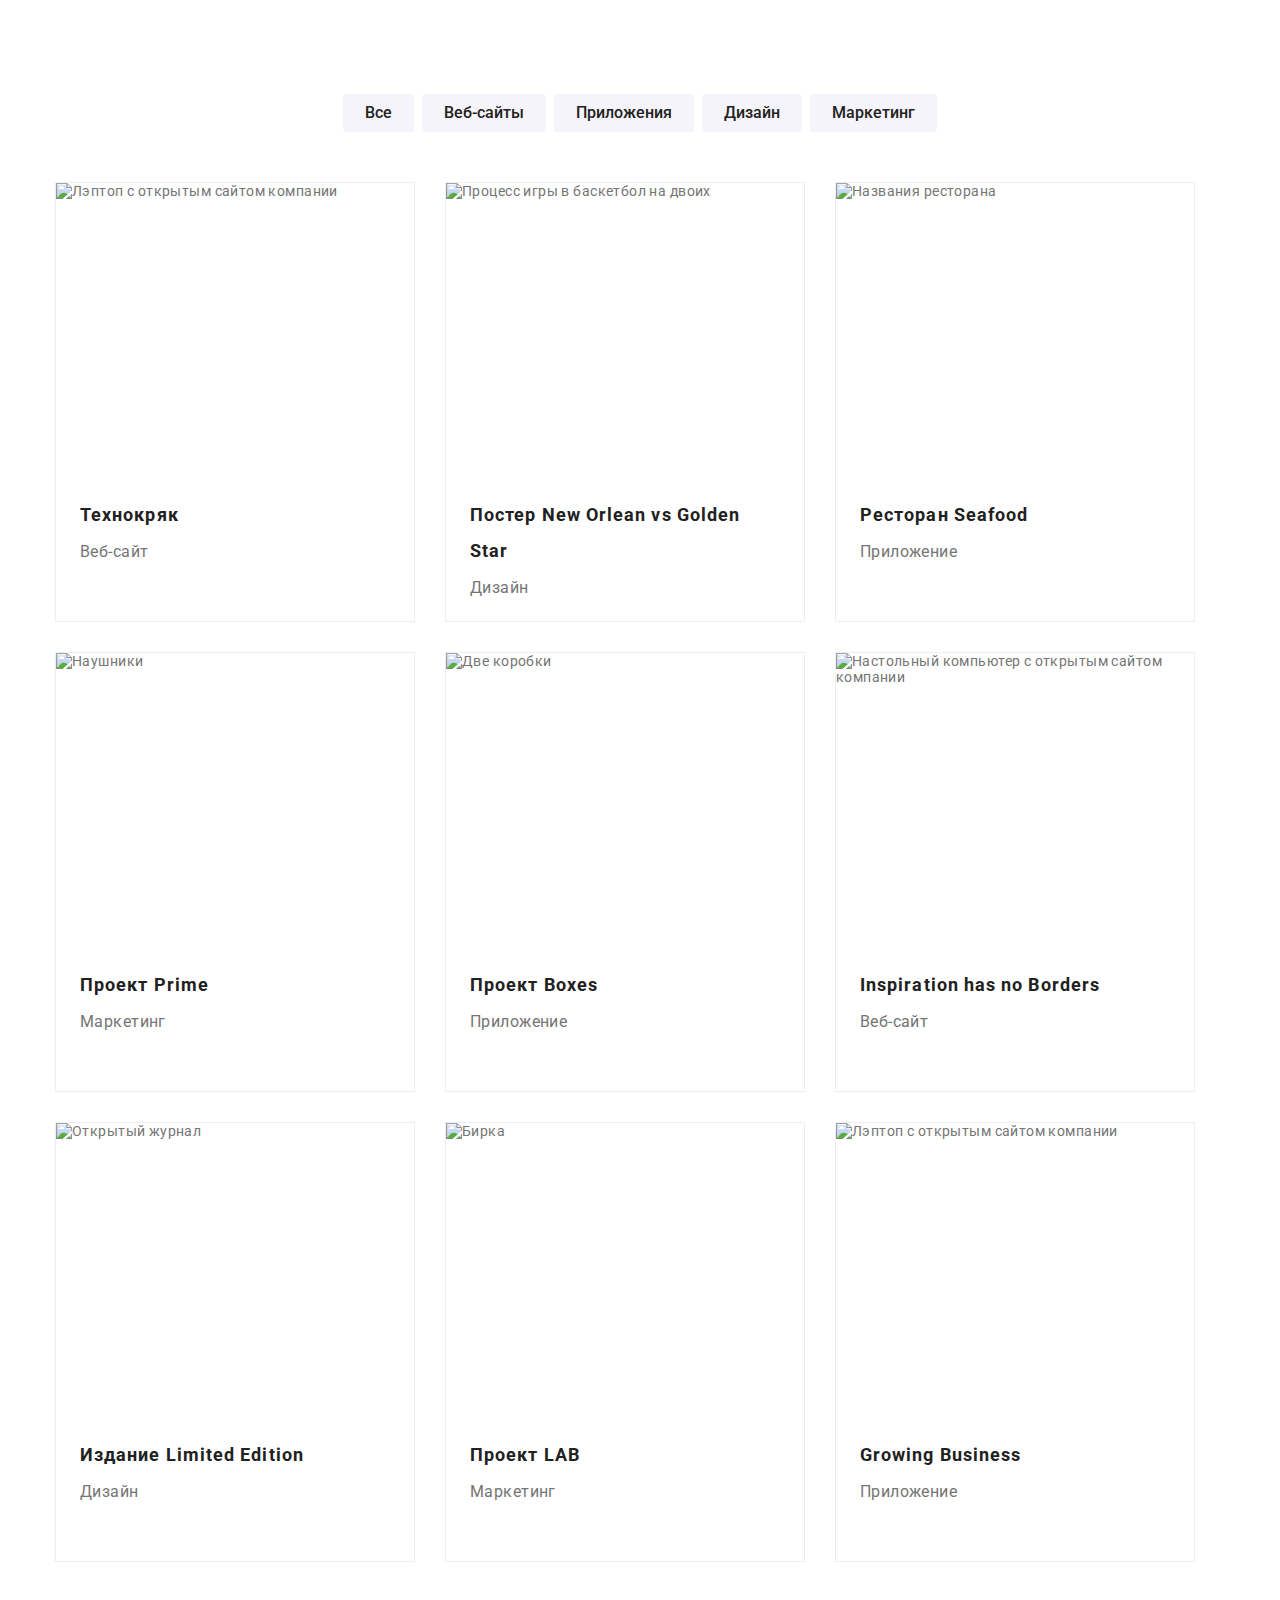
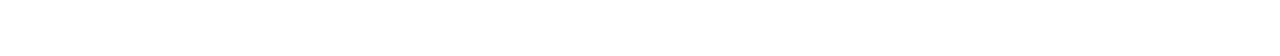
==== portfolio.html @ a8ea4a99 "додає адаптив для портфоліо" ====
<!DOCTYPE html>
<html lang="en">
  <head>
    <meta charset="UTF-8" />
    <meta http-equiv="X-UA-Compatible" content="IE=edge" />
    <meta name="viewport" content="width=device-width, initial-scale=1.0" />
    <title>Портфолио</title>
    <link rel="preconnect" href="https://fonts.googleapis.com" />
    <link rel="preconnect" href="https://fonts.gstatic.com" crossorigin />
    <link
      href="https://fonts.googleapis.com/css2?family=Raleway:wght@700&family=Roboto:wght@400;500;700;900&display=swap"
      rel="stylesheet"
    />
    <link
      rel="stylesheet"
      href="https://cdnjs.cloudflare.com/ajax/libs/modern-normalize/1.1.0/modern-normalize.min.css"
    />
    <!-- <link rel="stylesheet" href="./css/styles.css" /> -->
    <link rel="stylesheet" href="./css/main.min.css" />
  </head>
  <body>
    <!--Хедер-->
    <!-- <header class="page-header">
      <div class="container main-nav">
        <nav class="main-nav">
          <a href="./index.html" class="logo"
            >Web<span class="logo-second-color">Studio</span></a
          >
          <ul class="site-nav">
            <li class="link">
              <a href="./index.html" class="site-nav-link">Студия </a>
            </li>
            <li class="link">
              <div class="site-nav-link-thumb">
                <a href="./portfolio.html" class="site-nav-link current"
                  >Портфолио</a
                >
              </div>
            </li>
            <li class="link">
              <a href="" class="site-nav-link">Контакты</a>
            </li>
          </ul>
        </nav>
        <ul class="cont-nav">
          <li class="link">
            <a href="mailto:info@devstudio.com" class="cont-nav-link mail-logo">
              <svg class="footer-contacts-icon mail-icon">
                <use href="./images/symbol-defs.svg#icon-mail-logo"></use>
              </svg>
              info@devstudio.com
            </a>
          </li>
          <li class="link">
            <a href="tel:+380961111111" class="cont-nav-link tel-logo">
              <svg class="footer-contacts-icon tel-icon">
                <use href="./images/symbol-defs.svg#icon-phone-logo"></use>
              </svg>
              +38 096 111 11 11</a
            >
          </li>
        </ul>
      </div>
    </header> -->
    <!--Основная часть-->
    <!--Заголовок позже спрячем-->
    <!-- <h1 class="projects">Наши проекты</h1> -->
    <!--Фильтр-->
    <main>
      <section class="projects">
        <div class="container">
          <ul class="filter">
            <li class="filter-btn">
              <button type="button" class="filter-button">Все</button>
            </li>
            <li class="filter-btn">
              <button type="button" class="filter-button">Веб-сайты</button>
            </li>
            <li class="filter-btn">
              <button type="button" class="filter-button">Приложения</button>
            </li>
            <li class="filter-btn">
              <button type="button" class="filter-button">Дизайн</button>
            </li>
            <li class="filter-btn">
              <button type="button" class="filter-button">Маркетинг</button>
            </li>
          </ul>
        </div>

        <!--Проекты-->

        <div class="container">
          <ul class="projects-list">
            <li class="projects-block">
              <div class="projects-block-wrap">
                <div class="projects-block-thumb">
                  <img
                    src="./images/proj1.jpg"
                    alt="Лэптоп с открытым сайтом компании"
                    width="370"
                    height="294"
                  />
                  <div class="projects-block-thumb-txt">
                    <p>
                      Технокряк это современная площадка распространения
                      коронавируса. Компании используют эту платформу для
                      цифрового шпионажа и атак на защищённые сервера
                      конкурентов.
                    </p>
                  </div>
                </div>
                <div class="projects-text">
                  <h2 class="projects-title">Технокряк</h2>
                  <p class="projects-description">Веб-сайт</p>
                </div>
              </div>
            </li>
            <li class="projects-block">
              <div class="projects-block-wrap">
                <div class="projects-block-thumb">
                  <img
                    src="./images/proj2.jpg"
                    alt="Процесс игры в баскетбол на двоих"
                    width="370"
                    height="294"
                  />
                  <div class="projects-block-thumb-txt">
                    <p>
                      Технокряк это современная площадка распространения
                      коронавируса. Компании используют эту платформу для
                      цифрового шпионажа и атак на защищённые сервера
                      конкурентов.
                    </p>
                  </div>
                </div>
                <div class="projects-text">
                  <h2 class="projects-title">
                    Постер New Orlean vs Golden Star
                  </h2>
                  <p class="projects-description">Дизайн</p>
                </div>
              </div>
            </li>
            <li class="projects-block">
              <div class="projects-block-wrap">
                <div class="projects-block-thumb">
                  <img
                    src="./images/proj3.jpg"
                    alt="Названия ресторана"
                    width="370"
                    height="294"
                  />
                  <div class="projects-block-thumb-txt">
                    <p>
                      Технокряк это современная площадка распространения
                      коронавируса. Компании используют эту платформу для
                      цифрового шпионажа и атак на защищённые сервера
                      конкурентов.
                    </p>
                  </div>
                </div>
                <div class="projects-text">
                  <h2 class="projects-title">Ресторан Seafood</h2>
                  <p class="projects-description">Приложение</p>
                </div>
              </div>
            </li>
            <li class="projects-block">
              <div class="projects-block-wrap">
                <div class="projects-block-thumb">
                  <img
                    src="./images/proj4.jpg"
                    alt="Наушники"
                    width="370"
                    height="294"
                  />
                  <div class="projects-block-thumb-txt">
                    <p>
                      Технокряк это современная площадка распространения
                      коронавируса. Компании используют эту платформу для
                      цифрового шпионажа и атак на защищённые сервера
                      конкурентов.
                    </p>
                  </div>
                </div>
                <div class="projects-text">
                  <h2 class="projects-title">Проект Prime</h2>
                  <p class="projects-description">Маркетинг</p>
                </div>
              </div>
            </li>
            <li class="projects-block">
              <div class="projects-block-wrap">
                <div class="projects-block-thumb">
                  <img
                    src="./images/proj5.jpg"
                    alt="Две коробки"
                    width="370"
                    height="294"
                  />
                  <div class="projects-block-thumb-txt">
                    <p>
                      Технокряк это современная площадка распространения
                      коронавируса. Компании используют эту платформу для
                      цифрового шпионажа и атак на защищённые сервера
                      конкурентов.
                    </p>
                  </div>
                </div>
                <div class="projects-text">
                  <h2 class="projects-title">Проект Boxes</h2>
                  <p class="projects-description">Приложение</p>
                </div>
              </div>
            </li>
            <li class="projects-block">
              <div class="projects-block-wrap">
                <div class="projects-block-thumb">
                  <img
                    src="./images/proj6.jpg"
                    alt="Настольный компьютер с открытым сайтом компании"
                    width="370"
                    height="294"
                  />
                  <div class="projects-block-thumb-txt">
                    <p>
                      Технокряк это современная площадка распространения
                      коронавируса. Компании используют эту платформу для
                      цифрового шпионажа и атак на защищённые сервера
                      конкурентов.
                    </p>
                  </div>
                </div>
                <div class="projects-text">
                  <h2 class="projects-title">Inspiration has no Borders</h2>
                  <p class="projects-description">Веб-сайт</p>
                </div>
              </div>
            </li>
            <li class="projects-block">
              <div class="projects-block-wrap">
                <div class="projects-block-thumb">
                  <img
                    src="./images/proj7.jpg"
                    alt="Открытый журнал"
                    width="370"
                    height="294"
                  />
                  <div class="projects-block-thumb-txt">
                    <p>
                      Технокряк это современная площадка распространения
                      коронавируса. Компании используют эту платформу для
                      цифрового шпионажа и атак на защищённые сервера
                      конкурентов.
                    </p>
                  </div>
                </div>
                <div class="projects-text">
                  <h2 class="projects-title">Издание Limited Edition</h2>
                  <p class="projects-description">Дизайн</p>
                </div>
              </div>
            </li>
            <li class="projects-block">
              <div class="projects-block-wrap">
                <div class="projects-block-thumb">
                  <img
                    src="./images/proj8.jpg"
                    alt="Бирка"
                    width="370"
                    height="294"
                  />
                  <div class="projects-block-thumb-txt">
                    <p>
                      Технокряк это современная площадка распространения
                      коронавируса. Компании используют эту платформу для
                      цифрового шпионажа и атак на защищённые сервера
                      конкурентов.
                    </p>
                  </div>
                </div>
                <div class="projects-text">
                  <h2 class="projects-title">Проект LAB</h2>
                  <p class="projects-description">Маркетинг</p>
                </div>
              </div>
            </li>
            <li class="projects-block">
              <div class="projects-block-wrap">
                <div class="projects-block-thumb">
                  <img
                    src="./images/proj9.jpg"
                    alt="Лэптоп с открытым сайтом компании"
                    width="370"
                    height="294"
                  />
                  <div class="projects-block-thumb-txt">
                    <p>
                      Технокряк это современная площадка распространения
                      коронавируса. Компании используют эту платформу для
                      цифрового шпионажа и атак на защищённые сервера
                      конкурентов.
                    </p>
                  </div>
                </div>
                <div class="projects-text">
                  <h2 class="projects-title">Growing Business</h2>
                  <p class="projects-description">Приложение</p>
                </div>
              </div>
            </li>
          </ul>
        </div>
      </section>
    </main>
    <!--Футер-->
    <!-- <footer class="page-footer">
      <div class="container">
        <div class="footer-common">
          <div>
            <a href="./index.html" class="logo"
              >Web<span class="logo-second-color-footer">Studio</span></a
            >
            <address class="adress-list">
              <p class="address">г. Киев, пр-т Леси Украинки, 26</p>
              <ul class="contacts">
                <li class="contact-list">
                  <a class="contacts-link" href="mailto:info@devstudio.com"
                    >info@devstudio.com</a
                  >
                </li>
                <li class="contact-list">
                  <a class="contacts-link" href="tel:+380961111111"
                    >+38 096 111 11 11</a
                  >
                </li>
              </ul>
            </address>
          </div>
          <div class="join">
            <p class="join__txt">присоединяйтесь</p>
            <ul class="join__social-media">
              <li class="social-media__link">
                <a href="" class="social-media__icon">
                  <svg class="social-media__img">
                    <use
                      href="./images/symbol-defs.svg#icon-instagram-logo"
                    ></use>
                  </svg>
                </a>
              </li>
              <li class="social-media__link">
                <a href="" class="social-media__icon">
                  <svg class="social-media__img">
                    <use
                      href="./images/symbol-defs.svg#icon-twitter-logo"
                    ></use>
                  </svg>
                </a>
              </li>
              <li class="social-media__link">
                <a href="" class="social-media__icon">
                  <svg class="social-media__img">
                    <use
                      href="./images/symbol-defs.svg#icon-facebook-logo"
                    ></use>
                  </svg>
                </a>
              </li>
              <li class="social-media__link">
                <a href="" class="social-media__icon">
                  <svg class="social-media__img">
                    <use
                      href="./images/symbol-defs.svg#icon-linkedin-logo"
                    ></use>
                  </svg>
                </a>
              </li>
            </ul>
          </div>
          <div class="subscribe">
            <p class="subscribe-text">Подпишитесь на рассылку</p>

            <form name="signup_form" autocomplete="on" novalidate>
              <div class="subscription-fild">
                <input
                  class="subscription-form"
                  type="email"
                  name="email"
                  placeholder="E-mail"
                />
                <button class="subscription-btn" type="submit">
                  Подписаться
                  <div class="icon-send">
                    <svg class="icon-send-img">
                      <use href="./images/symbol-defs.svg#icon-send"></use>
                    </svg>
                  </div>
                </button>
              </div>
            </form>
          </div>
        </div>
      </div>
    </footer> -->
  </body>
</html>
---- css/main.min.css ----
:root{--primary-text-color: #757575;--title-text-color: #212121;--accent-color: #2196f3;--primary-white: #ffffff;--secondary-white: rgba(255, 255, 255, 0.6);--footer-bc: #2f303a}.container{width:100%;margin-right:auto;margin-left:auto;padding-left:15px;padding-right:15px}@media screen and (min-width: 480px){.container{width:480px}}@media screen and (min-width: 768px){.container{width:768px}}@media screen and (min-width: 1200px){.container{width:1200px}}body{color:var(--primary-text-color);font-family:Roboto, Arial, Helvetica, sans-serif;letter-spacing:0.03em;font-size:14px}footer{background-color:#2f303a}header{background-color:#ffffff}.visually-hiden{position:absolute;white-space:nowrap;width:1px;height:1px;overflow:hidden;border:0;padding:0;clip:rect(0 0 0 0);clip-path:inset(50%);margin:-1px}html{box-sizing:border-box}*,*::before,*::after{box-sizing:inherit}h1,h2,h3,p{margin-top:0;margin-bottom:0}ul{list-style:none}img{display:block;max-width:100%;height:auto;width:100%}.page-header{border-bottom:1px solid #ececec}.main-nav{display:flex;align-items:center}.logo{margin-top:24px;margin-bottom:25px;color:var(--accent-color);font-family:Raleway, Arial, Helvetica, sans-serif;font-weight:700;font-size:24px;line-height:1.17;text-decoration:none;text-align:center}@media screen and (min-width: 1200px){.logo{font-size:26px;line-height:1.19}}.logo-second-color{color:#000000;font-family:Raleway, Arial, Helvetica, sans-serif;font-weight:700;font-size:24px;line-height:1.17}@media screen and (min-width: 1200px){.logo-second-color{font-size:26px;line-height:1.19}}.site-nav .link{margin-right:50px}.site-nav .linklast-child{margin-right:0}.site-nav{margin-top:0;margin-bottom:0;padding-left:0;display:flex}.site-nav-link{padding:32px 0;display:block;color:var(--title-text-color);font-weight:500;line-height:1.14;letter-spacing:0.02em;text-decoration:none;transition:color 250ms cubic-bezier(0.4, 0, 0.2, 1)}.site-nav-link:hover,.site-nav-link:focus{color:var(--accent-color);font-weight:500;line-height:1.14;letter-spacing:0.02em;text-decoration:none}.site-nav-link .current{color:var(--accent-color)}.site-nav-link-thumb{position:relative}.site-nav-link-thumb::after{content:"";display:block;position:absolute;left:0;bottom:0;width:100%;height:4px;border-radius:2px;background-color:var(--accent-color)}.cont-nav{margin-top:0;margin-bottom:0;margin-left:auto;padding-left:0;display:flex}.cont-nav-link{color:var(--primary-text-color);font-weight:500;line-height:1.14;letter-spacing:0.02em;text-decoration:none;display:flex;align-items:center;transition:color 250ms cubic-bezier(0.4, 0, 0.2, 1)}.cont-nav-link:hover,.cont-nav-link:focus{color:var(--accent-color)}.cont-nav .link{margin-right:50px}.cont-nav .link:last-child{margin-right:0}.footer-contacts-icon{margin-right:10px;fill:#757575;transition:fill 250ms cubic-bezier(0.4, 0, 0.2, 1)}.mail-icon{width:16px;height:12px}.tel-icon{width:10px;height:16px;align-items:baseline}.cont-nav-link:hover .footer-contacts-icon,.cont-nav-link:focus .footer-contacts-icon{fill:var(--accent-color)}.hero{background-color:#2f303a;padding-top:118px;padding-bottom:118px;text-align:center;margin:0 auto}@media screen and (min-width: 1200px){.hero{padding-top:200px;padding-bottom:200px}}.hero__text{width:360px;margin:0 auto;color:var(--primary-white);font-weight:900;font-size:26px;line-height:1.62;text-align:center;letter-spacing:0.06em;text-transform:uppercase}@media screen and (min-width: 1200px){.hero__text{width:696px;font-size:44px;line-height:1.36}}.overlay{width:100%;margin:0 auto;background-size:cover;background-repeat:no-repeat;background-position:center;background-image:linear-gradient(to right, rgba(47,48,58,0.4), rgba(47,48,58,0.4)),url(../images/bg-hero-foto.jpg)}@media screen and (min-width: 1200px){.overlay{width:100%;max-width:1600px}}.button{margin-top:30px;padding:10px 32px;border-radius:4px;min-width:200px;color:var(--primary-white);background-color:var(--accent-color);font-family:inherit;font-weight:700;font-size:16px;line-height:1.88;align-items:center;text-align:center;letter-spacing:0.06em;cursor:pointer;transition:color 250ms cubic-bezier(0.4, 0, 0.2, 1),background-color 250ms cubic-bezier(0.4, 0, 0.2, 1)}.button:hover,.button:focus{color:var(--primary-white);background-color:#188ce8}.benefits{padding-top:60px;padding-bottom:60px}@media screen and (min-width: 1200px){.benefits{padding-top:94px;padding-bottom:94px}}.section-title{margin-top:0;margin-bottom:30px;color:var(--title-text-color);font-weight:700;font-size:28px;line-height:1.18;text-align:center}@media screen and (min-width: 1200px){.section-title{margin-bottom:50px;font-size:36px;font-weight:1.17}}.benefits__pasteboard-list{margin-top:0;margin-bottom:0;padding-left:0}@media screen and (min-width: 768px){.benefits__pasteboard-list{display:flex;flex-wrap:wrap;margin-right:-30px}}@media screen and (min-width: 768px){.benefits__pasteboard-list{margin-right:-30px}}.pasteboard-list__description{margin-bottom:30px}.pasteboard-list__description:last-child{margin-right:0;margin-bottom:0}.pasteboard-list__description::before{content:"";display:block;height:120px;background-repeat:no-repeat;background-position:center;margin-bottom:30px;background-color:#f5f4fa;border-radius:4px}@media screen and (min-width: 768px){.pasteboard-list__description{width:calc(100% / 2 - 30px);margin-left:30px}.pasteboard-list__description:nth-child(2n+1){margin-left:0}.pasteboard-list__description:nth-child(n+3){margin-bottom:0}}@media screen and (min-width: 1200px){.pasteboard-list__description{width:calc(100% / 4 - 30px);margin-bottom:0}.pasteboard-list__description:nth-child(3){margin-left:30px}}.item-antena::before{background-image:url(../images/antenna.svg)}.item-clock::before{background-image:url(../images/clock.svg)}.item-diagrama::before{background-image:url(../images/diagram.svg)}.item-astronaut::before{background-image:url(../images/astronaut.svg)}.pasteboard-list__title{margin-bottom:10px;color:var(--title-text-color);font-weight:700;font-size:14px;line-height:1.14;text-transform:uppercase;text-align:center}.pasteboard-list__text{line-height:1.71}.work{display:none}@media screen and (min-width: 1200px){.work{display:block;padding:0 0 94px 0}}@media screen and (min-width: 1200px){.work__list{margin-top:0;margin-bottom:0;padding-left:0;display:flex}}@media screen and (min-width: 1200px){.work__img{padding-right:30px}.work__img:last-child{padding-right:0}}@media screen and (min-width: 1200px){.work__img-thumb{position:relative}}@media screen and (min-width: 1200px){.work__img-cover{position:absolute;bottom:0;left:0;width:370px;height:70px;background:rgba(47,48,58,0.8);padding-top:27px;padding-bottom:27px}}@media screen and (min-width: 1200px){.work__img-cover-text{color:var(--primary-white);font-weight:600;font-size:14px;line-height:1.14;text-align:center;letter-spacing:0.03em;text-transform:uppercase}}.team{background:#f5f4fa;padding-top:60px;padding-bottom:60px}@media screen and (min-width: 1200px){.team{padding-top:94px;padding-bottom:94px}}.team__team-list{margin-top:0;margin-bottom:0;padding-left:0}@media screen and (min-width: 768px){.team__team-list{display:flex;flex-wrap:wrap;margin-right:-30px}}.team-list__description{padding-top:30px;padding-bottom:24px;text-align:center}@media screen and (min-width: 1200px){.team-list__description{padding-bottom:30px}}.team-list__member{width:100%;margin-bottom:30px;background-color:var(--primary-white);box-shadow:0px 1px 3px rgba(0,0,0,0.12),0px 1px 1px rgba(0,0,0,0.14),0px 2px 1px rgba(0,0,0,0.2);border-radius:0px 0px 4px 4px}.team-list__member:last-child{margin-bottom:0}.team-list__member:last-child{padding-right:0}@media screen and (min-width: 768px){.team-list__member{width:calc(100% / 2 - 30px);margin-right:30px}.team-list__member:nth-child(2n+2){margin-right:0}.team-list__member:nth-child(3){margin-bottom:0}}@media screen and (min-width: 1200px){.team-list__member{width:calc(100% / 4 - 30px);margin-bottom:0}.team-list__member:nth-child(3){margin-left:30px}}.team-list__name{margin-bottom:10px;color:var(--title-text-color);font-weight:500;font-size:16px;line-height:1.19;text-align:center}.team-list__position{margin-bottom:16px;font-size:16px;line-height:1.19;text-align:center}.team-list__social-media{display:flex;padding-left:0;width:206px;margin:0 auto}.social-media__img{width:20px;height:20px;fill:var(--color3, #afb1b8);border-radius:4px;object-fit:contain}.social-media__icon{width:44px;height:44px;background-color:var(--primary-white);display:flex;justify-content:center;align-items:center;border-radius:50%;transition:fill 250ms cubic-bezier(0.4, 0, 0.2, 1);transition:background-color 250ms cubic-bezier(0.4, 0, 0.2, 1)}.social-media__icon:hover,.social-media__icon:focus{background-color:var(--accent-color);fill:white}.social-media__icon:hover .social-media__img,.social-media__icon:focus .social-media__img{fill:white}.social-media__link{margin-right:10px}.social-media__link:last-child{margin-right:0}.clients{padding-top:60px;padding-bottom:60px}@media screen and (min-width: 1200px){.clients{padding-top:94px;padding-bottom:94px}}.client__link{margin-right:0;width:100%;height:92px;background-color:var(--primary-white);display:flex;justify-content:center;align-items:center;border:1px solid #afb1b8;border-radius:4px}.client__link:hover,.client__link:focus{transition:border 250ms cubic-bezier(0.4, 0, 0.2, 1);transition:border-radius 250ms cubic-bezier(0.4, 0, 0.2, 1);transition:fill 250ms cubic-bezier(0.4, 0, 0.2, 1);border:1px solid #2196f3;transition:border-radius 250ms cubic-bezier(0.4, 0, 0.2, 1);transition:fill 250ms cubic-bezier(0.4, 0, 0.2, 1);border-radius:4px;fill:white}.client__link:hover .clients__icon,.client__link:focus .clients__icon{transition:fill 250ms cubic-bezier(0.4, 0, 0.2, 1);fill:var(--accent-color)}.clients__list{display:flex;flex-wrap:wrap;padding-left:0;justify-content:center;margin-top:0;margin-bottom:0;margin-top:0}.clients__card{margin-right:30px;margin-bottom:30px;width:calc(100% / 2 - 30px)}.clients__card:nth-child(2n+2){margin-right:0}.clients__card:nth-child(n+4){margin-bottom:0}@media screen and (min-width: 768px){.clients__card{width:calc(100% / 3 - 30px)}.clients__card:nth-child(2){margin-right:30px}.clients__card:nth-child(3){margin-right:0}.clients__card:nth-child(4){margin-right:30px}.clients__card:nth-child(n+4){margin-bottom:0}}@media screen and (min-width: 1200px){.clients__card{display:flex;flex-wrap:nowrap;width:170px}.clients__card:nth-child(3){margin-right:30px}.clients__card:nth-child(-n+3){margin-bottom:0}}.clients__icon{width:106px;height:60px;fill:var(--color3, #afb1b8);border-radius:4px;object-fit:contain;transition:fill 250ms cubic-bezier(0.4, 0, 0.2, 1)}.clients__icon:hover,.clients__icon:focus{fill:var(--accent-color)}.projects{padding-bottom:60px;padding-top:60px}@media screen and (min-width: 1200px){.projects{padding-bottom:94px;padding-top:94px}}.filter{margin-top:0;margin-bottom:40px;padding-left:0;display:flex;flex-wrap:wrap;justify-content:start}@media screen and (min-width: 768px){.filter{justify-content:center;margin-bottom:30px}}@media screen and (min-width: 1200px){.filter{margin-bottom:50px}}.filter-btn{margin-right:8px}.filter-btn:last-child{margin-right:0}.filter-btn:nth-child(3){margin-right:0}.filter-btn:nth-child(-n+3){margin-bottom:15px}@media screen and (min-width: 768px){.filter-btn:nth-child(-n+3){margin-bottom:0}.filter-btn:nth-child(3){margin-right:8px}}.projects-filter{margin-top:94px}.filter-button{border-radius:4px;border:transparent;padding:6px 22px;background-color:#f5f4fa;color:var(--title-text-color);font-family:inherit;font-weight:500;font-size:16px;line-height:1.62;text-align:center;cursor:pointer;transition:background-color 250ms cubic-bezier(0.4, 0, 0.2, 1),color 250ms cubic-bezier(0.4, 0, 0.2, 1),box-shadow 250ms cubic-bezier(0.4, 0, 0.2, 1)}.filter-button:hover,.filter-button:focus{color:var(--primary-white);background-color:var(--accent-color);box-shadow:0px 3px 1px rgba(0,0,0,0.1),0px 1px 2px rgba(0,0,0,0.08),0px 2px 2px rgba(0,0,0,0.12)}.filter-button:hover,.filter-button:focus{color:var(--primary-white);background-color:var(--accent-color);box-shadow:0px 3px 1px rgba(0,0,0,0.1),0px 1px 2px rgba(0,0,0,0.08),0px 2px 2px rgba(0,0,0,0.12)}.projects-text{padding:20px 24px}.projects-title{margin-bottom:4px;color:var(--title-text-color);font-weight:700;font-size:18px;line-height:2;letter-spacing:0.06em}.projects-description{font-size:16px;line-height:1.88}.projects-list{padding-left:0;margin-top:0;margin-bottom:0}@media screen and (min-width: 768px){.projects-list{display:flex;flex-wrap:wrap}}.projects-block{position:relative;overflow:hidden;margin-bottom:30px;width:100%;height:404px;border:1px solid #eeeeee;transition:box-shadow 250ms cubic-bezier(0.4, 0, 0.2, 1)}.projects-block:hover,.projects-block:focus{box-shadow:0px 1px 1px rgba(0,0,0,0.12),0px 4px 4px rgba(0,0,0,0.06),1px 4px 6px rgba(0,0,0,0.16)}.projects-block:last-child{margin-right:0}.projects-block:nth-child(n+7){margin-bottom:30px}.projects-block:nth-child(3n+3){margin-right:0}@media screen and (min-width: 768px){.projects-block{width:calc(100% / 2 - 30px);height:414px}.projects-block:nth-last-child(odd){margin-right:30px}}@media screen and (min-width: 1200px){.projects-block{width:calc(100% / 3 - 30px);height:440px}.projects-block:nth-child(2n){margin-right:30px}.projects-block:nth-child(3n+3){margin-right:0}.projects-block:nth-child(n+6){margin-bottom:0}}.projects-block-thumb{position:relative;overflow:hidden;width:100%;height:294px}.projects-block-thumb::before{position:absolute;top:0;opacity:1;transform:translateY(100%);transition:transform 250ms cubic-bezier(0.4, 0, 0.2, 1);content:"";display:inline-block;width:100%;height:294px;background:rgba(33,150,243,0.9)}.projects-block-wrap:hover .projects-block-thumb::before{opacity:1;transform:translate(0)}.projects-block-thumb-txt{position:absolute;display:inline-block;top:63px;left:24px;opacity:0;transform:translateY(140%);transition:transform 250ms cubic-bezier(0.4, 0, 0.2, 1);width:322px;height:168px;font-weight:400;font-size:18px;line-height:1.56;letter-spacing:0.03em;color:var(--primary-white)}.projects-block-wrap:hover .projects-block-thumb-txt{opacity:1;transform:translateY(0);transition:transform 250ms cubic-bezier(0.4, 0, 0.2, 1)}.page-footer{padding-top:60px;padding-bottom:60px;width:100%;height:603px}@media screen and (min-width: 768px){.page-footer{height:463px}}@media screen and (min-width: 1200px){.page-footer{height:252px;max-width:1600px}}.footer-common{text-align:center}@media screen and (min-width: 1200px){.footer-common{display:flex}}.join{text-align:center;margin-bottom:60px}@media screen and (min-width: 768px){.join{margin-bottom:0}}@media screen and (min-width: 1200px){.join{margin-bottom:0;margin-right:93px}}@media screen and (min-width: 768px){.tab-position{display:flex;width:100%;justify-content:space-around}}@media screen and (min-width: 1200px){.tab-position{display:flex;width:610px;justify-content:flex-start}}.addres-left{margin-bottom:60px}@media screen and (min-width: 768px){.addres-left{margin-bottom:0}}@media screen and (min-width: 1200px){.addres-left{text-align:left;width:231px;margin-right:70px}}.join__txt{margin-bottom:20px;font-weight:600;font-size:14px;line-height:1.14;letter-spacing:0.03em;text-transform:uppercase;color:var(--primary-white)}.logo-second-color-footer{color:var(--primary-white);font-family:Raleway, Arial, Helvetica, sans-serif;font-weight:700;font-size:24px;line-height:1.17}@media screen and (min-width: 1200px){.logo-second-color-footer{font-size:26px;line-height:1.19}}.address{margin-bottom:9px;color:var(--primary-white);font-weight:400;line-height:1.7;font-style:normal}.adress-list{margin-top:20px}.contacts{margin-top:0;margin-bottom:0;padding-left:0;line-height:1.7}.contacts-link{color:var(--secondary-white);line-height:1.7;text-decoration:none;font-style:normal}.contact-list{margin-bottom:9px}.contact-list:last-child{margin-bottom:0}.join__social-media{display:flex;padding-left:0;margin-top:0;margin-bottom:0;align-items:center;justify-content:center}.join .social-media__icon{background:rgba(255,255,255,0.1);transition:background-color 250ms cubic-bezier(0.4, 0, 0.2, 1)}.join .social-media__icon:hover,.join .social-media__icon:focus{background-color:var(--accent-color)}.join .social-media__img{fill:var(--primary-white)}.subscribe{height:86px;align-items:baseline}@media screen and (min-width: 768px){.subscribe{margin-top:60px}}@media screen and (min-width: 1200px){.subscribe{margin-top:0}}.subscribe-text{text-align:center;margin-bottom:20px;font-weight:600;font-size:14px;line-height:calc(16 / 14);letter-spacing:0.03em;text-transform:uppercase;color:var(--primary-white)}@media screen and (min-width: 1200px){.subscribe-text{text-align:start}}.subscription-fild{justify-content:center}@media screen and (min-width: 1200px){.subscription-fild{width:575px;display:flex}}.subscription-form{height:50px;width:450px;border:1px solid rgba(255,255,255,0.3);filter:drop-shadow(0px 4px 4px rgba(0,0,0,0.15));border-radius:4px;background:transparent;padding-top:15px;padding-bottom:15px;padding-left:16px;margin-bottom:20px;color:var(--primary-white)}.subscription-form::placeholder{font-weight:400;font-size:16px;line-height:1.25;letter-spacing:0.03em;color:rgba(255,255,255,0.6)}@media screen and (min-width: 1200px){.subscription-form{margin-bottom:0;margin-right:12px;width:358px}}.subscription-btn{width:200px;height:50px;background-color:var(--accent-color);box-shadow:0px 4px 4px rgba(0,0,0,0.15);border-radius:4px;padding:10px 28px;margin:0 auto;display:flex;justify-content:center;align-items:center;border:none;font-weight:600;font-size:16px;line-height:1.87;letter-spacing:0.06em;color:var(--primary-white);transition:background-color 250ms cubic-bezier(0.4, 0, 0.2, 1)}.subscription-btn:hover,.subscription-btn:focus{background-color:#188ce8}.icon-send{margin-left:10px;display:flex;justify-content:center;align-items:center}.icon-send-img{height:24px;width:24px;transition:fill 250ms cubic-bezier(0.4, 0, 0.2, 1)}.backdrop{position:fixed;top:0;left:0;width:100%;height:100%;background-color:rgba(0,0,0,0.2)}.backdrop.is-hidden{opacity:0;pointer-events:none}.modal{position:absolute;top:50%;left:50%;transform:translate(-50%, -50%);padding:40px 40px;width:528px;height:581px;background-color:var(--primary-white);box-shadow:0px 1px 3px rgba(0,0,0,0.12),0px 1px 1px rgba(0,0,0,0.14),0px 2px 1px rgba(0,0,0,0.2);border-radius:4px}.modal-button-close{position:absolute;top:8px;right:8px;display:flex;width:30px;height:30px;border-radius:50%;background:var(--primary-white);border:1px solid rgba(0,0,0,0.1);cursor:pointer;align-items:center;justify-content:center}.modal-button-close:hover .icon-close-img,.modal-button-close:focus .icon-close-img{fill:var(--accent-color)}.icon-close-img{height:18px;width:18px;transition:fill 250ms cubic-bezier(0.4, 0, 0.2, 1)}.modal-title{font-weight:600;font-size:20px;line-height:calc(23 / 20);text-align:center;letter-spacing:0.03em;margin-bottom:12px;color:var(--title-text-color)}.form-field{width:448px;height:58px;margin-bottom:10px;display:flex;flex-direction:column}.form-field:last-child{margin-bottom:0}.form-field:nth-child(4){height:138px}.modal-inpute{border:1px solid rgba(33,33,33,0.2);border-radius:4px;height:40px;width:100%;padding:0 0;outline:none;transition:border 250ms cubic-bezier(0.4, 0, 0.2, 1)}.modal-inpute:focus{border:1px solid var(--accent-color)}.modal-inpute:focus+.modal-inpute-icon{fill:var(--accent-color)}.comment-inpute{border:1px solid rgba(33,33,33,0.2);border-radius:4px;height:120px;padding:12px 16px;resize:none;outline:none;transition:border 250ms cubic-bezier(0.4, 0, 0.2, 1)}.comment-inpute::placeholder{font-weight:400;font-size:14px;line-height:16px;letter-spacing:0.01em;color:rgba(117,117,117,0.5)}.comment-inpute:focus{border:1px solid var(--accent-color)}.form-field-name{margin-bottom:4px;font-weight:400;font-size:12px;line-height:1.17;letter-spacing:0.01em;color:var(--primary-text-color)}.check-text{font-weight:400;font-size:14px;line-height:1.71;letter-spacing:0.03em;color:var(--primary-text-color);display:flex;justify-content:center;align-items:center}.custom-icon{display:flex;width:15px;height:15px;border:2px solid #000000;box-shadow:0px 4px 4px rgba(0,0,0,0.25);border-radius:2px;margin-right:7px;align-items:center;justify-content:center;transition:background-color 250ms cubic-bezier(0.4, 0, 0.2, 1),border 250ms cubic-bezier(0.4, 0, 0.2, 1)}.checkbox-fild{margin-top:20px}.submit-btn{display:flex;justify-content:center;align-items:center;margin-top:30px}.submit-batton{width:200px;height:50px;background-color:var(--accent-color);box-shadow:0px 4px 4px rgba(0,0,0,0.15);border-radius:4px;border:none;font-weight:600;font-size:16px;line-height:1.87;letter-spacing:0.06em;color:var(--primary-white);cursor:pointer;transition:background-color 250ms cubic-bezier(0.4, 0, 0.2, 1)}.submit-batton:hover{background-color:#188ce8}.checkbox-fild-contract{font-weight:400;font-size:14px;line-height:1.71;letter-spacing:0.03em;text-decoration-line:underline;color:var(--accent-color)}.inpute-icon-check{fill:var(--primary-white)}.input-check:checked+.check-text span{background-color:var(--accent-color);border:none}.inpute-wrap{position:relative}.modal-inpute-icon{position:absolute;top:50%;transform:translateY(-50%);left:12px;transition:fill 250ms cubic-bezier(0.4, 0, 0.2, 1)}.modal-inpute{padding-left:42px}
/*# sourceMappingURL=main.min.css.map */
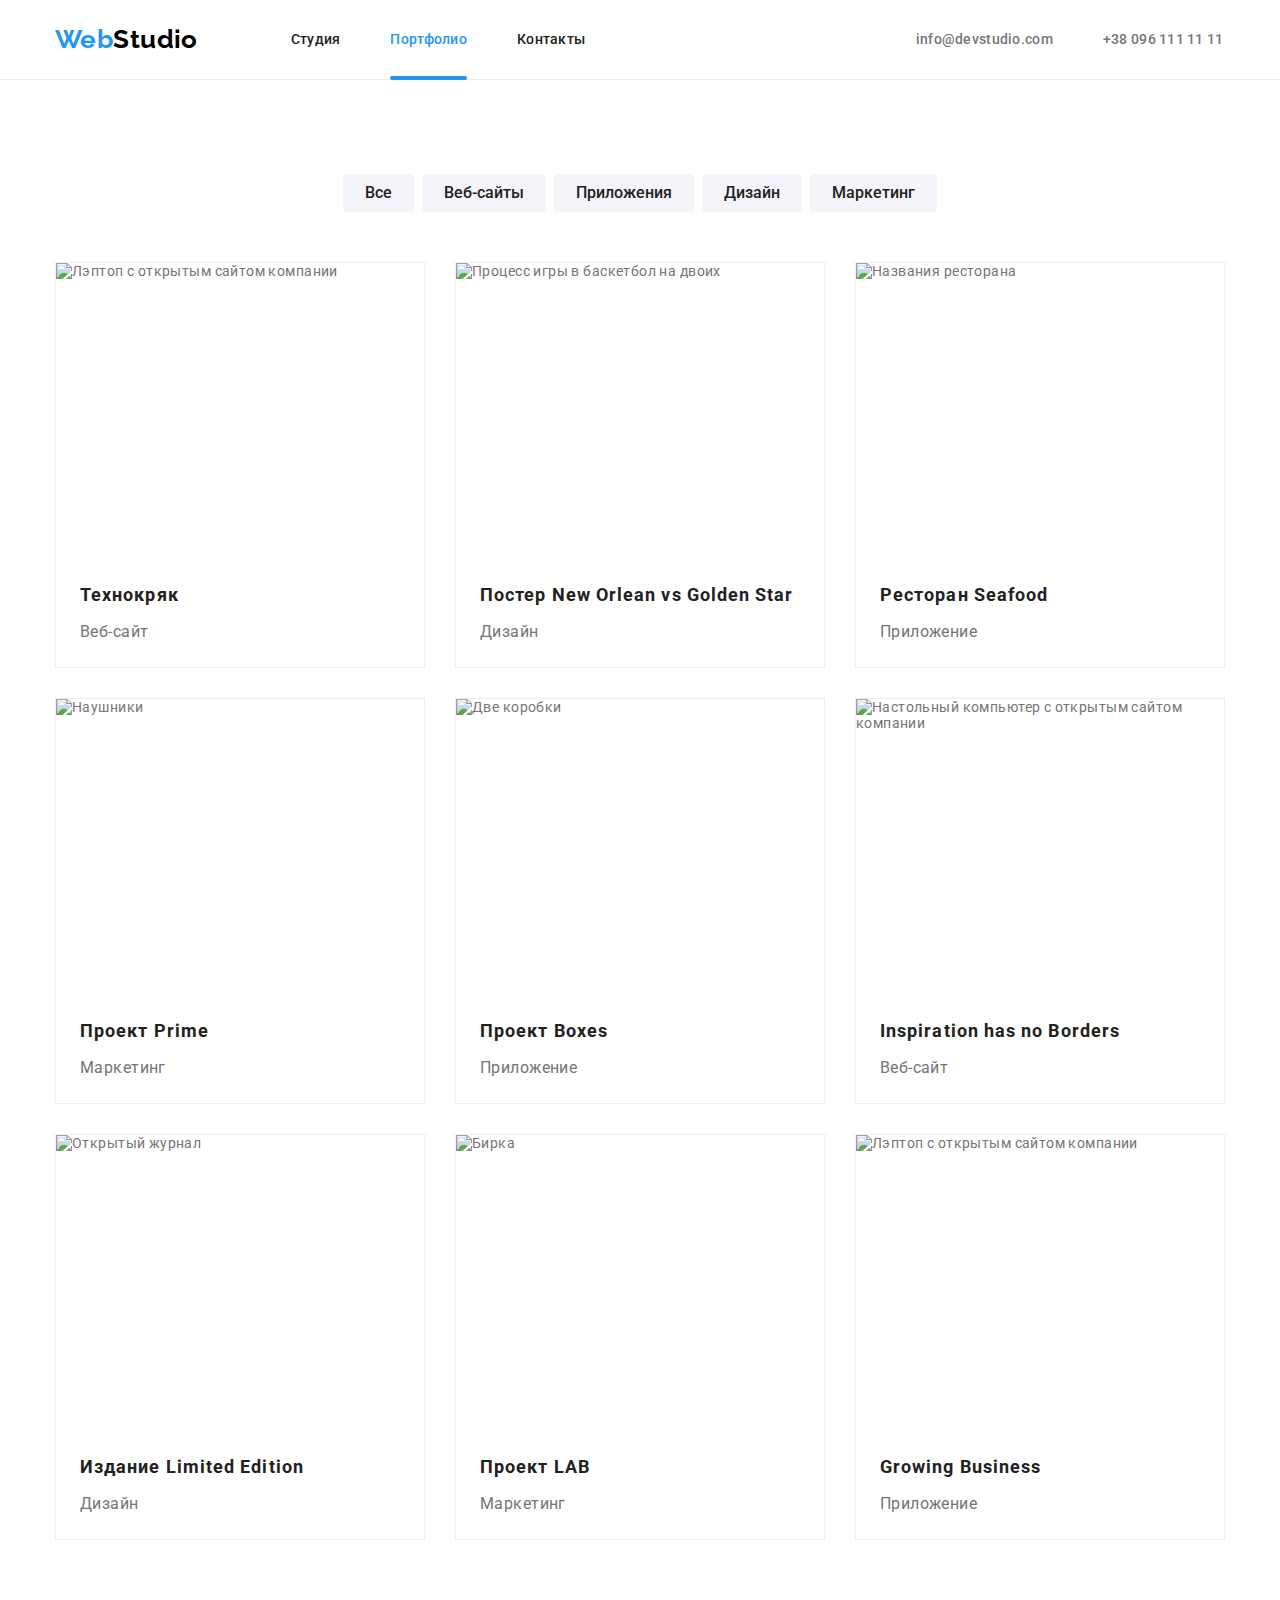
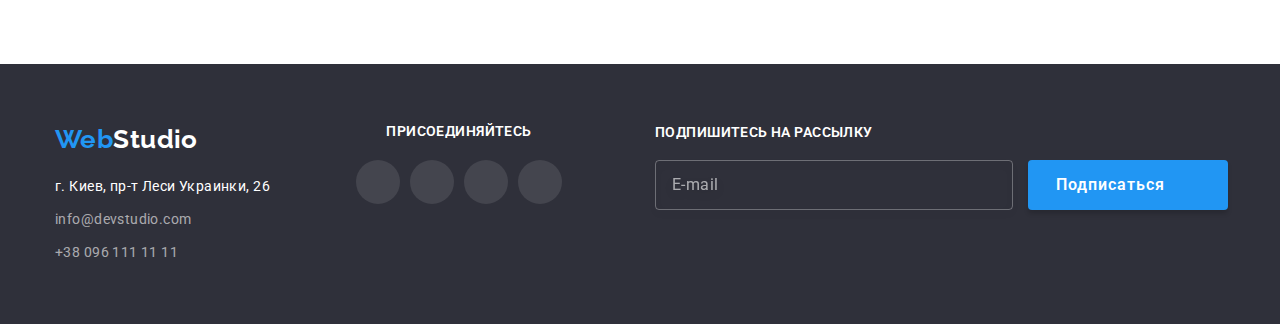
==== commit 2ac7883c: "додає правки куратора" ====
--- a/portfolio.html
+++ b/portfolio.html
@@ -20,48 +20,104 @@
   </head>
   <body>
     <!--Хедер-->
-    <!-- <header class="page-header">
-      <div class="container main-nav">
-        <nav class="main-nav">
-          <a href="./index.html" class="logo"
-            >Web<span class="logo-second-color">Studio</span></a
-          >
-          <ul class="site-nav">
+    <header class="page-header">
+      <div class="container">
+        <div class="header-navigation">
+          <nav class="main-nav">
+            <a href="./index.html" class="logo"
+              >Web<span class="logo-second-color">Studio</span></a
+            >
+            <ul class="site-nav">
+              <li class="link">
+                <a href="./index.html" class="site-nav-link">Студия </a>
+              </li>
+              <li class="link">
+                <div class="site-nav-link-thumb">
+                  <a href="./portfolio.html" class="site-nav-link current"
+                    >Портфолио</a
+                  >
+                </div>
+              </li>
+              <li class="link">
+                <a href="" class="site-nav-link">Контакты</a>
+              </li>
+            </ul>
+          </nav>
+          <ul class="cont-nav">
             <li class="link">
-              <a href="./index.html" class="site-nav-link">Студия </a>
+              <a
+                href="mailto:info@devstudio.com"
+                class="cont-nav-link mail-logo"
+              >
+                <svg class="footer-contacts-icon mail-icon">
+                  <use href="./images/symbol-defs.svg#icon-mail-logo"></use>
+                </svg>
+                info@devstudio.com
+              </a>
             </li>
             <li class="link">
-              <div class="site-nav-link-thumb">
-                <a href="./portfolio.html" class="site-nav-link current"
-                  >Портфолио</a
-                >
-              </div>
-            </li>
-            <li class="link">
-              <a href="" class="site-nav-link">Контакты</a>
+              <a href="tel:+380961111111" class="cont-nav-link tel-logo">
+                <svg class="footer-contacts-icon tel-icon">
+                  <use href="./images/symbol-defs.svg#icon-phone-logo"></use>
+                </svg>
+                +38 096 111 11 11</a
+              >
             </li>
           </ul>
-        </nav>
-        <ul class="cont-nav">
-          <li class="link">
-            <a href="mailto:info@devstudio.com" class="cont-nav-link mail-logo">
-              <svg class="footer-contacts-icon mail-icon">
-                <use href="./images/symbol-defs.svg#icon-mail-logo"></use>
-              </svg>
-              info@devstudio.com
-            </a>
-          </li>
-          <li class="link">
-            <a href="tel:+380961111111" class="cont-nav-link tel-logo">
-              <svg class="footer-contacts-icon tel-icon">
-                <use href="./images/symbol-defs.svg#icon-phone-logo"></use>
-              </svg>
-              +38 096 111 11 11</a
+        </div>
+        <button type="button" class="menu-open">
+          <svg class="mob-menu-icon-open">
+            <use href="./images/symbol-defs.svg#icon-brgr-40px"></use>
+          </svg>
+        </button>
+      </div>
+      <div class="mob-menu is-hidden">
+        <div class="menu-top">
+          <button type="button" class="menu-close">
+            <svg class="mob-menu-icon-close">
+              <use href="./images/symbol-defs.svg#icon-close-btn-40px"></use>
+            </svg>
+          </button>
+          <ul class="mob-menu-list">
+            <li class="mob-menu-item">
+              <a class="mob-menu-link" href="./index.html">Студия</a>
+            </li>
+            <li class="mob-menu-item">
+              <a class="mob-menu-link current" href="./portfolio.html"
+                >Портфолио</a
+              >
+            </li>
+            <li class="mob-menu-item">
+              <a class="mob-menu-link" href="">Контакты</a>
+            </li>
+          </ul>
+        </div>
+        <div class="menu-bottom">
+          <div class="mob-menu-contacts">
+            <a href="tel:+380961111111" class="mob-menu-tel"
+              >+38 096 111 11 11</a
             >
-          </li>
-        </ul>
+            <a href="mailto:info@devstudio.com" class="mob-menu-mail"
+              >info@devstudio.com</a
+            >
+          </div>
+          <ul class="mob-social-list">
+            <li class="mob-social-item">
+              <a class="mob-social-link" href="">Instagram</a>
+            </li>
+            <li class="mob-social-item">
+              <a class="mob-social-link" href="">Twitter</a>
+            </li>
+            <li class="mob-social-item">
+              <a class="mob-social-link" href="">Facebook</a>
+            </li>
+            <li class="mob-social-item">
+              <a class="mob-social-link" href="">LinkedIn</a>
+            </li>
+          </ul>
+        </div>
       </div>
-    </header> -->
+    </header>
     <!--Основная часть-->
     <!--Заголовок позже спрячем-->
     <!-- <h1 class="projects">Наши проекты</h1> -->
@@ -95,12 +151,35 @@
             <li class="projects-block">
               <div class="projects-block-wrap">
                 <div class="projects-block-thumb">
-                  <img
-                    src="./images/proj1.jpg"
-                    alt="Лэптоп с открытым сайтом компании"
-                    width="370"
-                    height="294"
-                  />
+                  <picture>
+                    <source
+                      srcset="
+                        ./images/portfolio/proj1-desktop-1x.jpg 1x,
+                        ./images/portfolio/proj1-desktop-2x.jpg 2x
+                      "
+                      media="(min-width: 1200px)"
+                    />
+                    <source
+                      srcset="
+                        ./images/portfolio/proj1-tablet-1x.jpg 1x,
+                        ./images/portfolio/proj1-tablet-2x.jpg 2x
+                      "
+                      media="(min-width: 768px)"
+                    />
+                    <source
+                      srcset="
+                        ./images/portfolio/proj1-mob-1x.jpg 1x,
+                        ./images/portfolio/proj1-mob-2x.jpg 2x
+                      "
+                      media="(min-width: 480px)"
+                    />
+                    <img
+                      src="./images/proj1.jpg"
+                      alt="Лэптоп с открытым сайтом компании"
+                      width="370"
+                      height="294"
+                    />
+                  </picture>
                   <div class="projects-block-thumb-txt">
                     <p>
                       Технокряк это современная площадка распространения
@@ -119,12 +198,35 @@
             <li class="projects-block">
               <div class="projects-block-wrap">
                 <div class="projects-block-thumb">
-                  <img
-                    src="./images/proj2.jpg"
-                    alt="Процесс игры в баскетбол на двоих"
-                    width="370"
-                    height="294"
-                  />
+                  <picture>
+                    <source
+                      srcset="
+                        ./images/portfolio/proj2-desktop-1x.jpg 1x,
+                        ./images/portfolio/proj2-desktop-2x.jpg 2x
+                      "
+                      media="(min-width: 1200px)"
+                    />
+                    <source
+                      srcset="
+                        ./images/portfolio/proj2-tablet-1x.jpg 1x,
+                        ./images/portfolio/proj2-tablet-2x.jpg 2x
+                      "
+                      media="(min-width: 768px)"
+                    />
+                    <source
+                      srcset="
+                        ./images/portfolio/proj2-mob-1x.jpg 1x,
+                        ./images/portfolio/proj2-mob-2x.jpg 2x
+                      "
+                      media="(min-width: 480px)"
+                    />
+                    <img
+                      src="./images/proj2.jpg"
+                      alt="Процесс игры в баскетбол на двоих"
+                      width="370"
+                      height="294"
+                    />
+                  </picture>
                   <div class="projects-block-thumb-txt">
                     <p>
                       Технокряк это современная площадка распространения
@@ -145,12 +247,35 @@
             <li class="projects-block">
               <div class="projects-block-wrap">
                 <div class="projects-block-thumb">
-                  <img
-                    src="./images/proj3.jpg"
-                    alt="Названия ресторана"
-                    width="370"
-                    height="294"
-                  />
+                  <picture>
+                    <source
+                      srcset="
+                        ./images/portfolio/proj3-desktop-1x.jpg 1x,
+                        ./images/portfolio/proj3-desktop-2x.jpg 2x
+                      "
+                      media="(min-width: 1200px)"
+                    />
+                    <source
+                      srcset="
+                        ./images/portfolio/proj3-tablet-1x.jpg 1x,
+                        ./images/portfolio/proj3-tablet-2x.jpg 2x
+                      "
+                      media="(min-width: 768px)"
+                    />
+                    <source
+                      srcset="
+                        ./images/portfolio/proj3-mob-1x.jpg 1x,
+                        ./images/portfolio/proj3-mob-2x.jpg 2x
+                      "
+                      media="(min-width: 480px)"
+                    />
+                    <img
+                      src="./images/proj3.jpg"
+                      alt="Названия ресторана"
+                      width="370"
+                      height="294"
+                    />
+                  </picture>
                   <div class="projects-block-thumb-txt">
                     <p>
                       Технокряк это современная площадка распространения
@@ -169,12 +294,35 @@
             <li class="projects-block">
               <div class="projects-block-wrap">
                 <div class="projects-block-thumb">
-                  <img
-                    src="./images/proj4.jpg"
-                    alt="Наушники"
-                    width="370"
-                    height="294"
-                  />
+                  <picture>
+                    <source
+                      srcset="
+                        ./images/portfolio/proj4-desktop-1x.jpg 1x,
+                        ./images/portfolio/proj4-desktop-2x.jpg 2x
+                      "
+                      media="(min-width: 1200px)"
+                    />
+                    <source
+                      srcset="
+                        ./images/portfolio/proj4-tablet-1x.jpg 1x,
+                        ./images/portfolio/proj4-tablet-2x.jpg 2x
+                      "
+                      media="(min-width: 768px)"
+                    />
+                    <source
+                      srcset="
+                        ./images/portfolio/proj4-mob-1x.jpg 1x,
+                        ./images/portfolio/proj4-mob-2x.jpg 2x
+                      "
+                      media="(min-width: 480px)"
+                    />
+                    <img
+                      src="./images/proj4.jpg"
+                      alt="Наушники"
+                      width="370"
+                      height="294"
+                    />
+                  </picture>
                   <div class="projects-block-thumb-txt">
                     <p>
                       Технокряк это современная площадка распространения
@@ -193,12 +341,35 @@
             <li class="projects-block">
               <div class="projects-block-wrap">
                 <div class="projects-block-thumb">
-                  <img
-                    src="./images/proj5.jpg"
-                    alt="Две коробки"
-                    width="370"
-                    height="294"
-                  />
+                  <picture>
+                    <source
+                      srcset="
+                        ./images/portfolio/proj5-desktop-1x.jpg 1x,
+                        ./images/portfolio/proj5-desktop-2x.jpg 2x
+                      "
+                      media="(min-width: 1200px)"
+                    />
+                    <source
+                      srcset="
+                        ./images/portfolio/proj5-tablet-1x.jpg 1x,
+                        ./images/portfolio/proj5-tablet-2x.jpg 2x
+                      "
+                      media="(min-width: 768px)"
+                    />
+                    <source
+                      srcset="
+                        ./images/portfolio/proj5-mob-1x.jpg 1x,
+                        ./images/portfolio/proj5-mob-2x.jpg 2x
+                      "
+                      media="(min-width: 480px)"
+                    />
+                    <img
+                      src="./images/proj5.jpg"
+                      alt="Две коробки"
+                      width="370"
+                      height="294"
+                    />
+                  </picture>
                   <div class="projects-block-thumb-txt">
                     <p>
                       Технокряк это современная площадка распространения
@@ -217,12 +388,35 @@
             <li class="projects-block">
               <div class="projects-block-wrap">
                 <div class="projects-block-thumb">
-                  <img
-                    src="./images/proj6.jpg"
-                    alt="Настольный компьютер с открытым сайтом компании"
-                    width="370"
-                    height="294"
-                  />
+                  <picture>
+                    <source
+                      srcset="
+                        ./images/portfolio/proj6-desktop-1x.jpg 1x,
+                        ./images/portfolio/proj6-desktop-2x.jpg 2x
+                      "
+                      media="(min-width: 1200px)"
+                    />
+                    <source
+                      srcset="
+                        ./images/portfolio/proj6-tablet-1x.jpg 1x,
+                        ./images/portfolio/proj6-tablet-2x.jpg 2x
+                      "
+                      media="(min-width: 768px)"
+                    />
+                    <source
+                      srcset="
+                        ./images/portfolio/proj6-mob-1x.jpg 1x,
+                        ./images/portfolio/proj6-mob-2x.jpg 2x
+                      "
+                      media="(min-width: 480px)"
+                    />
+                    <img
+                      src="./images/proj6.jpg"
+                      alt="Настольный компьютер с открытым сайтом компании"
+                      width="370"
+                      height="294"
+                    />
+                  </picture>
                   <div class="projects-block-thumb-txt">
                     <p>
                       Технокряк это современная площадка распространения
@@ -241,12 +435,35 @@
             <li class="projects-block">
               <div class="projects-block-wrap">
                 <div class="projects-block-thumb">
-                  <img
-                    src="./images/proj7.jpg"
-                    alt="Открытый журнал"
-                    width="370"
-                    height="294"
-                  />
+                  <picture>
+                    <source
+                      srcset="
+                        ./images/portfolio/proj7-desktop-1x.jpg 1x,
+                        ./images/portfolio/proj7-desktop-2x.jpg 2x
+                      "
+                      media="(min-width: 1200px)"
+                    />
+                    <source
+                      srcset="
+                        ./images/portfolio/proj7-tablet-1x.jpg 1x,
+                        ./images/portfolio/proj7-tablet-2x.jpg 2x
+                      "
+                      media="(min-width: 768px)"
+                    />
+                    <source
+                      srcset="
+                        ./images/portfolio/proj7-mob-1x.jpg 1x,
+                        ./images/portfolio/proj7-mob-2x.jpg 2x
+                      "
+                      media="(min-width: 480px)"
+                    />
+                    <img
+                      src="./images/proj7.jpg"
+                      alt="Открытый журнал"
+                      width="370"
+                      height="294"
+                    />
+                  </picture>
                   <div class="projects-block-thumb-txt">
                     <p>
                       Технокряк это современная площадка распространения
@@ -265,12 +482,35 @@
             <li class="projects-block">
               <div class="projects-block-wrap">
                 <div class="projects-block-thumb">
-                  <img
-                    src="./images/proj8.jpg"
-                    alt="Бирка"
-                    width="370"
-                    height="294"
-                  />
+                  <picture>
+                    <source
+                      srcset="
+                        ./images/portfolio/proj8-desktop-1x.jpg 1x,
+                        ./images/portfolio/proj8-desktop-2x.jpg 2x
+                      "
+                      media="(min-width: 1200px)"
+                    />
+                    <source
+                      srcset="
+                        ./images/portfolio/proj8-tablet-1x.jpg 1x,
+                        ./images/portfolio/proj8-tablet-2x.jpg 2x
+                      "
+                      media="(min-width: 768px)"
+                    />
+                    <source
+                      srcset="
+                        ./images/portfolio/proj8-mob-1x.jpg 1x,
+                        ./images/portfolio/proj8-mob-2x.jpg 2x
+                      "
+                      media="(min-width: 480px)"
+                    />
+                    <img
+                      src="./images/proj8.jpg"
+                      alt="Бирка"
+                      width="370"
+                      height="294"
+                    />
+                  </picture>
                   <div class="projects-block-thumb-txt">
                     <p>
                       Технокряк это современная площадка распространения
@@ -289,12 +529,35 @@
             <li class="projects-block">
               <div class="projects-block-wrap">
                 <div class="projects-block-thumb">
-                  <img
-                    src="./images/proj9.jpg"
-                    alt="Лэптоп с открытым сайтом компании"
-                    width="370"
-                    height="294"
-                  />
+                  <picture>
+                    <source
+                      srcset="
+                        ./images/portfolio/proj9-desktop-1x.jpg 1x,
+                        ./images/portfolio/proj9-desktop-2x.jpg 2x
+                      "
+                      media="(min-width: 1200px)"
+                    />
+                    <source
+                      srcset="
+                        ./images/portfolio/proj9-tablet-1x.jpg 1x,
+                        ./images/portfolio/proj9-tablet-2x.jpg 2x
+                      "
+                      media="(min-width: 768px)"
+                    />
+                    <source
+                      srcset="
+                        ./images/portfolio/proj9-mob-1x.jpg 1x,
+                        ./images/portfolio/proj9-mob-2x.jpg 2x
+                      "
+                      media="(min-width: 480px)"
+                    />
+                    <img
+                      src="./images/proj9.jpg"
+                      alt="Лэптоп с открытым сайтом компании"
+                      width="370"
+                      height="294"
+                    />
+                  </picture>
                   <div class="projects-block-thumb-txt">
                     <p>
                       Технокряк это современная площадка распространения
@@ -315,73 +578,74 @@
       </section>
     </main>
     <!--Футер-->
-    <!-- <footer class="page-footer">
+    <footer class="page-footer">
       <div class="container">
         <div class="footer-common">
-          <div>
-            <a href="./index.html" class="logo"
-              >Web<span class="logo-second-color-footer">Studio</span></a
-            >
-            <address class="adress-list">
-              <p class="address">г. Киев, пр-т Леси Украинки, 26</p>
-              <ul class="contacts">
-                <li class="contact-list">
-                  <a class="contacts-link" href="mailto:info@devstudio.com"
-                    >info@devstudio.com</a
-                  >
+          <div class="tab-position">
+            <div class="addres-left">
+              <a href="./index.html" class="logo"
+                >Web<span class="logo-second-color-footer">Studio</span></a
+              >
+              <address class="adress-list">
+                <p class="address">г. Киев, пр-т Леси Украинки, 26</p>
+                <ul class="contacts">
+                  <li class="contact-list">
+                    <a class="contacts-link" href="mailto:info@devstudio.com"
+                      >info@devstudio.com</a
+                    >
+                  </li>
+                  <li class="contact-list">
+                    <a class="contacts-link" href="tel:+380961111111"
+                      >+38 096 111 11 11</a
+                    >
+                  </li>
+                </ul>
+              </address>
+            </div>
+            <div class="join">
+              <p class="join__txt">присоединяйтесь</p>
+              <ul class="join__social-media">
+                <li class="social-media__link">
+                  <a href="" class="social-media__icon">
+                    <svg class="social-media__img">
+                      <use
+                        href="./images/symbol-defs.svg#icon-instagram-logo"
+                      ></use>
+                    </svg>
+                  </a>
                 </li>
-                <li class="contact-list">
-                  <a class="contacts-link" href="tel:+380961111111"
-                    >+38 096 111 11 11</a
-                  >
+                <li class="social-media__link">
+                  <a href="" class="social-media__icon">
+                    <svg class="social-media__img">
+                      <use
+                        href="./images/symbol-defs.svg#icon-twitter-logo"
+                      ></use>
+                    </svg>
+                  </a>
+                </li>
+                <li class="social-media__link">
+                  <a href="" class="social-media__icon">
+                    <svg class="social-media__img">
+                      <use
+                        href="./images/symbol-defs.svg#icon-facebook-logo"
+                      ></use>
+                    </svg>
+                  </a>
+                </li>
+                <li class="social-media__link">
+                  <a href="" class="social-media__icon">
+                    <svg class="social-media__img">
+                      <use
+                        href="./images/symbol-defs.svg#icon-linkedin-logo"
+                      ></use>
+                    </svg>
+                  </a>
                 </li>
               </ul>
-            </address>
-          </div>
-          <div class="join">
-            <p class="join__txt">присоединяйтесь</p>
-            <ul class="join__social-media">
-              <li class="social-media__link">
-                <a href="" class="social-media__icon">
-                  <svg class="social-media__img">
-                    <use
-                      href="./images/symbol-defs.svg#icon-instagram-logo"
-                    ></use>
-                  </svg>
-                </a>
-              </li>
-              <li class="social-media__link">
-                <a href="" class="social-media__icon">
-                  <svg class="social-media__img">
-                    <use
-                      href="./images/symbol-defs.svg#icon-twitter-logo"
-                    ></use>
-                  </svg>
-                </a>
-              </li>
-              <li class="social-media__link">
-                <a href="" class="social-media__icon">
-                  <svg class="social-media__img">
-                    <use
-                      href="./images/symbol-defs.svg#icon-facebook-logo"
-                    ></use>
-                  </svg>
-                </a>
-              </li>
-              <li class="social-media__link">
-                <a href="" class="social-media__icon">
-                  <svg class="social-media__img">
-                    <use
-                      href="./images/symbol-defs.svg#icon-linkedin-logo"
-                    ></use>
-                  </svg>
-                </a>
-              </li>
-            </ul>
+            </div>
           </div>
           <div class="subscribe">
             <p class="subscribe-text">Подпишитесь на рассылку</p>
-
             <form name="signup_form" autocomplete="on" novalidate>
               <div class="subscription-fild">
                 <input
@@ -403,6 +667,7 @@
           </div>
         </div>
       </div>
-    </footer> -->
+    </footer>
+    <script src="./js/menu.js"></script>
   </body>
 </html>
--- a/css/main.min.css
+++ b/css/main.min.css
@@ -1,2 +1,2 @@
-:root{--primary-text-color: #757575;--title-text-color: #212121;--accent-color: #2196f3;--primary-white: #ffffff;--secondary-white: rgba(255, 255, 255, 0.6);--footer-bc: #2f303a}.container{width:100%;margin-right:auto;margin-left:auto;padding-left:15px;padding-right:15px}@media screen and (min-width: 480px){.container{width:480px}}@media screen and (min-width: 768px){.container{width:768px}}@media screen and (min-width: 1200px){.container{width:1200px}}body{color:var(--primary-text-color);font-family:Roboto, Arial, Helvetica, sans-serif;letter-spacing:0.03em;font-size:14px}footer{background-color:#2f303a}header{background-color:#ffffff}.visually-hiden{position:absolute;white-space:nowrap;width:1px;height:1px;overflow:hidden;border:0;padding:0;clip:rect(0 0 0 0);clip-path:inset(50%);margin:-1px}html{box-sizing:border-box}*,*::before,*::after{box-sizing:inherit}h1,h2,h3,p{margin-top:0;margin-bottom:0}ul{list-style:none}img{display:block;max-width:100%;height:auto;width:100%}.page-header{border-bottom:1px solid #ececec}.main-nav{display:flex;align-items:center}.logo{margin-top:24px;margin-bottom:25px;color:var(--accent-color);font-family:Raleway, Arial, Helvetica, sans-serif;font-weight:700;font-size:24px;line-height:1.17;text-decoration:none;text-align:center}@media screen and (min-width: 1200px){.logo{font-size:26px;line-height:1.19}}.logo-second-color{color:#000000;font-family:Raleway, Arial, Helvetica, sans-serif;font-weight:700;font-size:24px;line-height:1.17}@media screen and (min-width: 1200px){.logo-second-color{font-size:26px;line-height:1.19}}.site-nav .link{margin-right:50px}.site-nav .linklast-child{margin-right:0}.site-nav{margin-top:0;margin-bottom:0;padding-left:0;display:flex}.site-nav-link{padding:32px 0;display:block;color:var(--title-text-color);font-weight:500;line-height:1.14;letter-spacing:0.02em;text-decoration:none;transition:color 250ms cubic-bezier(0.4, 0, 0.2, 1)}.site-nav-link:hover,.site-nav-link:focus{color:var(--accent-color);font-weight:500;line-height:1.14;letter-spacing:0.02em;text-decoration:none}.site-nav-link .current{color:var(--accent-color)}.site-nav-link-thumb{position:relative}.site-nav-link-thumb::after{content:"";display:block;position:absolute;left:0;bottom:0;width:100%;height:4px;border-radius:2px;background-color:var(--accent-color)}.cont-nav{margin-top:0;margin-bottom:0;margin-left:auto;padding-left:0;display:flex}.cont-nav-link{color:var(--primary-text-color);font-weight:500;line-height:1.14;letter-spacing:0.02em;text-decoration:none;display:flex;align-items:center;transition:color 250ms cubic-bezier(0.4, 0, 0.2, 1)}.cont-nav-link:hover,.cont-nav-link:focus{color:var(--accent-color)}.cont-nav .link{margin-right:50px}.cont-nav .link:last-child{margin-right:0}.footer-contacts-icon{margin-right:10px;fill:#757575;transition:fill 250ms cubic-bezier(0.4, 0, 0.2, 1)}.mail-icon{width:16px;height:12px}.tel-icon{width:10px;height:16px;align-items:baseline}.cont-nav-link:hover .footer-contacts-icon,.cont-nav-link:focus .footer-contacts-icon{fill:var(--accent-color)}.hero{background-color:#2f303a;padding-top:118px;padding-bottom:118px;text-align:center;margin:0 auto}@media screen and (min-width: 1200px){.hero{padding-top:200px;padding-bottom:200px}}.hero__text{width:360px;margin:0 auto;color:var(--primary-white);font-weight:900;font-size:26px;line-height:1.62;text-align:center;letter-spacing:0.06em;text-transform:uppercase}@media screen and (min-width: 1200px){.hero__text{width:696px;font-size:44px;line-height:1.36}}.overlay{width:100%;margin:0 auto;background-size:cover;background-repeat:no-repeat;background-position:center;background-image:linear-gradient(to right, rgba(47,48,58,0.4), rgba(47,48,58,0.4)),url(../images/bg-hero-foto.jpg)}@media screen and (min-width: 1200px){.overlay{width:100%;max-width:1600px}}.button{margin-top:30px;padding:10px 32px;border-radius:4px;min-width:200px;color:var(--primary-white);background-color:var(--accent-color);font-family:inherit;font-weight:700;font-size:16px;line-height:1.88;align-items:center;text-align:center;letter-spacing:0.06em;cursor:pointer;transition:color 250ms cubic-bezier(0.4, 0, 0.2, 1),background-color 250ms cubic-bezier(0.4, 0, 0.2, 1)}.button:hover,.button:focus{color:var(--primary-white);background-color:#188ce8}.benefits{padding-top:60px;padding-bottom:60px}@media screen and (min-width: 1200px){.benefits{padding-top:94px;padding-bottom:94px}}.section-title{margin-top:0;margin-bottom:30px;color:var(--title-text-color);font-weight:700;font-size:28px;line-height:1.18;text-align:center}@media screen and (min-width: 1200px){.section-title{margin-bottom:50px;font-size:36px;font-weight:1.17}}.benefits__pasteboard-list{margin-top:0;margin-bottom:0;padding-left:0}@media screen and (min-width: 768px){.benefits__pasteboard-list{display:flex;flex-wrap:wrap;margin-right:-30px}}@media screen and (min-width: 768px){.benefits__pasteboard-list{margin-right:-30px}}.pasteboard-list__description{margin-bottom:30px}.pasteboard-list__description:last-child{margin-right:0;margin-bottom:0}.pasteboard-list__description::before{content:"";display:block;height:120px;background-repeat:no-repeat;background-position:center;margin-bottom:30px;background-color:#f5f4fa;border-radius:4px}@media screen and (min-width: 768px){.pasteboard-list__description{width:calc(100% / 2 - 30px);margin-left:30px}.pasteboard-list__description:nth-child(2n+1){margin-left:0}.pasteboard-list__description:nth-child(n+3){margin-bottom:0}}@media screen and (min-width: 1200px){.pasteboard-list__description{width:calc(100% / 4 - 30px);margin-bottom:0}.pasteboard-list__description:nth-child(3){margin-left:30px}}.item-antena::before{background-image:url(../images/antenna.svg)}.item-clock::before{background-image:url(../images/clock.svg)}.item-diagrama::before{background-image:url(../images/diagram.svg)}.item-astronaut::before{background-image:url(../images/astronaut.svg)}.pasteboard-list__title{margin-bottom:10px;color:var(--title-text-color);font-weight:700;font-size:14px;line-height:1.14;text-transform:uppercase;text-align:center}.pasteboard-list__text{line-height:1.71}.work{display:none}@media screen and (min-width: 1200px){.work{display:block;padding:0 0 94px 0}}@media screen and (min-width: 1200px){.work__list{margin-top:0;margin-bottom:0;padding-left:0;display:flex}}@media screen and (min-width: 1200px){.work__img{padding-right:30px}.work__img:last-child{padding-right:0}}@media screen and (min-width: 1200px){.work__img-thumb{position:relative}}@media screen and (min-width: 1200px){.work__img-cover{position:absolute;bottom:0;left:0;width:370px;height:70px;background:rgba(47,48,58,0.8);padding-top:27px;padding-bottom:27px}}@media screen and (min-width: 1200px){.work__img-cover-text{color:var(--primary-white);font-weight:600;font-size:14px;line-height:1.14;text-align:center;letter-spacing:0.03em;text-transform:uppercase}}.team{background:#f5f4fa;padding-top:60px;padding-bottom:60px}@media screen and (min-width: 1200px){.team{padding-top:94px;padding-bottom:94px}}.team__team-list{margin-top:0;margin-bottom:0;padding-left:0}@media screen and (min-width: 768px){.team__team-list{display:flex;flex-wrap:wrap;margin-right:-30px}}.team-list__description{padding-top:30px;padding-bottom:24px;text-align:center}@media screen and (min-width: 1200px){.team-list__description{padding-bottom:30px}}.team-list__member{width:100%;margin-bottom:30px;background-color:var(--primary-white);box-shadow:0px 1px 3px rgba(0,0,0,0.12),0px 1px 1px rgba(0,0,0,0.14),0px 2px 1px rgba(0,0,0,0.2);border-radius:0px 0px 4px 4px}.team-list__member:last-child{margin-bottom:0}.team-list__member:last-child{padding-right:0}@media screen and (min-width: 768px){.team-list__member{width:calc(100% / 2 - 30px);margin-right:30px}.team-list__member:nth-child(2n+2){margin-right:0}.team-list__member:nth-child(3){margin-bottom:0}}@media screen and (min-width: 1200px){.team-list__member{width:calc(100% / 4 - 30px);margin-bottom:0}.team-list__member:nth-child(3){margin-left:30px}}.team-list__name{margin-bottom:10px;color:var(--title-text-color);font-weight:500;font-size:16px;line-height:1.19;text-align:center}.team-list__position{margin-bottom:16px;font-size:16px;line-height:1.19;text-align:center}.team-list__social-media{display:flex;padding-left:0;width:206px;margin:0 auto}.social-media__img{width:20px;height:20px;fill:var(--color3, #afb1b8);border-radius:4px;object-fit:contain}.social-media__icon{width:44px;height:44px;background-color:var(--primary-white);display:flex;justify-content:center;align-items:center;border-radius:50%;transition:fill 250ms cubic-bezier(0.4, 0, 0.2, 1);transition:background-color 250ms cubic-bezier(0.4, 0, 0.2, 1)}.social-media__icon:hover,.social-media__icon:focus{background-color:var(--accent-color);fill:white}.social-media__icon:hover .social-media__img,.social-media__icon:focus .social-media__img{fill:white}.social-media__link{margin-right:10px}.social-media__link:last-child{margin-right:0}.clients{padding-top:60px;padding-bottom:60px}@media screen and (min-width: 1200px){.clients{padding-top:94px;padding-bottom:94px}}.client__link{margin-right:0;width:100%;height:92px;background-color:var(--primary-white);display:flex;justify-content:center;align-items:center;border:1px solid #afb1b8;border-radius:4px}.client__link:hover,.client__link:focus{transition:border 250ms cubic-bezier(0.4, 0, 0.2, 1);transition:border-radius 250ms cubic-bezier(0.4, 0, 0.2, 1);transition:fill 250ms cubic-bezier(0.4, 0, 0.2, 1);border:1px solid #2196f3;transition:border-radius 250ms cubic-bezier(0.4, 0, 0.2, 1);transition:fill 250ms cubic-bezier(0.4, 0, 0.2, 1);border-radius:4px;fill:white}.client__link:hover .clients__icon,.client__link:focus .clients__icon{transition:fill 250ms cubic-bezier(0.4, 0, 0.2, 1);fill:var(--accent-color)}.clients__list{display:flex;flex-wrap:wrap;padding-left:0;justify-content:center;margin-top:0;margin-bottom:0;margin-top:0}.clients__card{margin-right:30px;margin-bottom:30px;width:calc(100% / 2 - 30px)}.clients__card:nth-child(2n+2){margin-right:0}.clients__card:nth-child(n+4){margin-bottom:0}@media screen and (min-width: 768px){.clients__card{width:calc(100% / 3 - 30px)}.clients__card:nth-child(2){margin-right:30px}.clients__card:nth-child(3){margin-right:0}.clients__card:nth-child(4){margin-right:30px}.clients__card:nth-child(n+4){margin-bottom:0}}@media screen and (min-width: 1200px){.clients__card{display:flex;flex-wrap:nowrap;width:170px}.clients__card:nth-child(3){margin-right:30px}.clients__card:nth-child(-n+3){margin-bottom:0}}.clients__icon{width:106px;height:60px;fill:var(--color3, #afb1b8);border-radius:4px;object-fit:contain;transition:fill 250ms cubic-bezier(0.4, 0, 0.2, 1)}.clients__icon:hover,.clients__icon:focus{fill:var(--accent-color)}.projects{padding-bottom:60px;padding-top:60px}@media screen and (min-width: 1200px){.projects{padding-bottom:94px;padding-top:94px}}.filter{margin-top:0;margin-bottom:40px;padding-left:0;display:flex;flex-wrap:wrap;justify-content:start}@media screen and (min-width: 768px){.filter{justify-content:center;margin-bottom:30px}}@media screen and (min-width: 1200px){.filter{margin-bottom:50px}}.filter-btn{margin-right:8px}.filter-btn:last-child{margin-right:0}.filter-btn:nth-child(3){margin-right:0}.filter-btn:nth-child(-n+3){margin-bottom:15px}@media screen and (min-width: 768px){.filter-btn:nth-child(-n+3){margin-bottom:0}.filter-btn:nth-child(3){margin-right:8px}}.projects-filter{margin-top:94px}.filter-button{border-radius:4px;border:transparent;padding:6px 22px;background-color:#f5f4fa;color:var(--title-text-color);font-family:inherit;font-weight:500;font-size:16px;line-height:1.62;text-align:center;cursor:pointer;transition:background-color 250ms cubic-bezier(0.4, 0, 0.2, 1),color 250ms cubic-bezier(0.4, 0, 0.2, 1),box-shadow 250ms cubic-bezier(0.4, 0, 0.2, 1)}.filter-button:hover,.filter-button:focus{color:var(--primary-white);background-color:var(--accent-color);box-shadow:0px 3px 1px rgba(0,0,0,0.1),0px 1px 2px rgba(0,0,0,0.08),0px 2px 2px rgba(0,0,0,0.12)}.filter-button:hover,.filter-button:focus{color:var(--primary-white);background-color:var(--accent-color);box-shadow:0px 3px 1px rgba(0,0,0,0.1),0px 1px 2px rgba(0,0,0,0.08),0px 2px 2px rgba(0,0,0,0.12)}.projects-text{padding:20px 24px}.projects-title{margin-bottom:4px;color:var(--title-text-color);font-weight:700;font-size:18px;line-height:2;letter-spacing:0.06em}.projects-description{font-size:16px;line-height:1.88}.projects-list{padding-left:0;margin-top:0;margin-bottom:0}@media screen and (min-width: 768px){.projects-list{display:flex;flex-wrap:wrap}}.projects-block{position:relative;overflow:hidden;margin-bottom:30px;width:100%;height:404px;border:1px solid #eeeeee;transition:box-shadow 250ms cubic-bezier(0.4, 0, 0.2, 1)}.projects-block:hover,.projects-block:focus{box-shadow:0px 1px 1px rgba(0,0,0,0.12),0px 4px 4px rgba(0,0,0,0.06),1px 4px 6px rgba(0,0,0,0.16)}.projects-block:last-child{margin-right:0}.projects-block:nth-child(n+7){margin-bottom:30px}.projects-block:nth-child(3n+3){margin-right:0}@media screen and (min-width: 768px){.projects-block{width:calc(100% / 2 - 30px);height:414px}.projects-block:nth-last-child(odd){margin-right:30px}}@media screen and (min-width: 1200px){.projects-block{width:calc(100% / 3 - 30px);height:440px}.projects-block:nth-child(2n){margin-right:30px}.projects-block:nth-child(3n+3){margin-right:0}.projects-block:nth-child(n+6){margin-bottom:0}}.projects-block-thumb{position:relative;overflow:hidden;width:100%;height:294px}.projects-block-thumb::before{position:absolute;top:0;opacity:1;transform:translateY(100%);transition:transform 250ms cubic-bezier(0.4, 0, 0.2, 1);content:"";display:inline-block;width:100%;height:294px;background:rgba(33,150,243,0.9)}.projects-block-wrap:hover .projects-block-thumb::before{opacity:1;transform:translate(0)}.projects-block-thumb-txt{position:absolute;display:inline-block;top:63px;left:24px;opacity:0;transform:translateY(140%);transition:transform 250ms cubic-bezier(0.4, 0, 0.2, 1);width:322px;height:168px;font-weight:400;font-size:18px;line-height:1.56;letter-spacing:0.03em;color:var(--primary-white)}.projects-block-wrap:hover .projects-block-thumb-txt{opacity:1;transform:translateY(0);transition:transform 250ms cubic-bezier(0.4, 0, 0.2, 1)}.page-footer{padding-top:60px;padding-bottom:60px;width:100%;height:603px}@media screen and (min-width: 768px){.page-footer{height:463px}}@media screen and (min-width: 1200px){.page-footer{height:252px;max-width:1600px}}.footer-common{text-align:center}@media screen and (min-width: 1200px){.footer-common{display:flex}}.join{text-align:center;margin-bottom:60px}@media screen and (min-width: 768px){.join{margin-bottom:0}}@media screen and (min-width: 1200px){.join{margin-bottom:0;margin-right:93px}}@media screen and (min-width: 768px){.tab-position{display:flex;width:100%;justify-content:space-around}}@media screen and (min-width: 1200px){.tab-position{display:flex;width:610px;justify-content:flex-start}}.addres-left{margin-bottom:60px}@media screen and (min-width: 768px){.addres-left{margin-bottom:0}}@media screen and (min-width: 1200px){.addres-left{text-align:left;width:231px;margin-right:70px}}.join__txt{margin-bottom:20px;font-weight:600;font-size:14px;line-height:1.14;letter-spacing:0.03em;text-transform:uppercase;color:var(--primary-white)}.logo-second-color-footer{color:var(--primary-white);font-family:Raleway, Arial, Helvetica, sans-serif;font-weight:700;font-size:24px;line-height:1.17}@media screen and (min-width: 1200px){.logo-second-color-footer{font-size:26px;line-height:1.19}}.address{margin-bottom:9px;color:var(--primary-white);font-weight:400;line-height:1.7;font-style:normal}.adress-list{margin-top:20px}.contacts{margin-top:0;margin-bottom:0;padding-left:0;line-height:1.7}.contacts-link{color:var(--secondary-white);line-height:1.7;text-decoration:none;font-style:normal}.contact-list{margin-bottom:9px}.contact-list:last-child{margin-bottom:0}.join__social-media{display:flex;padding-left:0;margin-top:0;margin-bottom:0;align-items:center;justify-content:center}.join .social-media__icon{background:rgba(255,255,255,0.1);transition:background-color 250ms cubic-bezier(0.4, 0, 0.2, 1)}.join .social-media__icon:hover,.join .social-media__icon:focus{background-color:var(--accent-color)}.join .social-media__img{fill:var(--primary-white)}.subscribe{height:86px;align-items:baseline}@media screen and (min-width: 768px){.subscribe{margin-top:60px}}@media screen and (min-width: 1200px){.subscribe{margin-top:0}}.subscribe-text{text-align:center;margin-bottom:20px;font-weight:600;font-size:14px;line-height:calc(16 / 14);letter-spacing:0.03em;text-transform:uppercase;color:var(--primary-white)}@media screen and (min-width: 1200px){.subscribe-text{text-align:start}}.subscription-fild{justify-content:center}@media screen and (min-width: 1200px){.subscription-fild{width:575px;display:flex}}.subscription-form{height:50px;width:450px;border:1px solid rgba(255,255,255,0.3);filter:drop-shadow(0px 4px 4px rgba(0,0,0,0.15));border-radius:4px;background:transparent;padding-top:15px;padding-bottom:15px;padding-left:16px;margin-bottom:20px;color:var(--primary-white)}.subscription-form::placeholder{font-weight:400;font-size:16px;line-height:1.25;letter-spacing:0.03em;color:rgba(255,255,255,0.6)}@media screen and (min-width: 1200px){.subscription-form{margin-bottom:0;margin-right:12px;width:358px}}.subscription-btn{width:200px;height:50px;background-color:var(--accent-color);box-shadow:0px 4px 4px rgba(0,0,0,0.15);border-radius:4px;padding:10px 28px;margin:0 auto;display:flex;justify-content:center;align-items:center;border:none;font-weight:600;font-size:16px;line-height:1.87;letter-spacing:0.06em;color:var(--primary-white);transition:background-color 250ms cubic-bezier(0.4, 0, 0.2, 1)}.subscription-btn:hover,.subscription-btn:focus{background-color:#188ce8}.icon-send{margin-left:10px;display:flex;justify-content:center;align-items:center}.icon-send-img{height:24px;width:24px;transition:fill 250ms cubic-bezier(0.4, 0, 0.2, 1)}.backdrop{position:fixed;top:0;left:0;width:100%;height:100%;background-color:rgba(0,0,0,0.2)}.backdrop.is-hidden{opacity:0;pointer-events:none}.modal{position:absolute;top:50%;left:50%;transform:translate(-50%, -50%);padding:40px 40px;width:528px;height:581px;background-color:var(--primary-white);box-shadow:0px 1px 3px rgba(0,0,0,0.12),0px 1px 1px rgba(0,0,0,0.14),0px 2px 1px rgba(0,0,0,0.2);border-radius:4px}.modal-button-close{position:absolute;top:8px;right:8px;display:flex;width:30px;height:30px;border-radius:50%;background:var(--primary-white);border:1px solid rgba(0,0,0,0.1);cursor:pointer;align-items:center;justify-content:center}.modal-button-close:hover .icon-close-img,.modal-button-close:focus .icon-close-img{fill:var(--accent-color)}.icon-close-img{height:18px;width:18px;transition:fill 250ms cubic-bezier(0.4, 0, 0.2, 1)}.modal-title{font-weight:600;font-size:20px;line-height:calc(23 / 20);text-align:center;letter-spacing:0.03em;margin-bottom:12px;color:var(--title-text-color)}.form-field{width:448px;height:58px;margin-bottom:10px;display:flex;flex-direction:column}.form-field:last-child{margin-bottom:0}.form-field:nth-child(4){height:138px}.modal-inpute{border:1px solid rgba(33,33,33,0.2);border-radius:4px;height:40px;width:100%;padding:0 0;outline:none;transition:border 250ms cubic-bezier(0.4, 0, 0.2, 1)}.modal-inpute:focus{border:1px solid var(--accent-color)}.modal-inpute:focus+.modal-inpute-icon{fill:var(--accent-color)}.comment-inpute{border:1px solid rgba(33,33,33,0.2);border-radius:4px;height:120px;padding:12px 16px;resize:none;outline:none;transition:border 250ms cubic-bezier(0.4, 0, 0.2, 1)}.comment-inpute::placeholder{font-weight:400;font-size:14px;line-height:16px;letter-spacing:0.01em;color:rgba(117,117,117,0.5)}.comment-inpute:focus{border:1px solid var(--accent-color)}.form-field-name{margin-bottom:4px;font-weight:400;font-size:12px;line-height:1.17;letter-spacing:0.01em;color:var(--primary-text-color)}.check-text{font-weight:400;font-size:14px;line-height:1.71;letter-spacing:0.03em;color:var(--primary-text-color);display:flex;justify-content:center;align-items:center}.custom-icon{display:flex;width:15px;height:15px;border:2px solid #000000;box-shadow:0px 4px 4px rgba(0,0,0,0.25);border-radius:2px;margin-right:7px;align-items:center;justify-content:center;transition:background-color 250ms cubic-bezier(0.4, 0, 0.2, 1),border 250ms cubic-bezier(0.4, 0, 0.2, 1)}.checkbox-fild{margin-top:20px}.submit-btn{display:flex;justify-content:center;align-items:center;margin-top:30px}.submit-batton{width:200px;height:50px;background-color:var(--accent-color);box-shadow:0px 4px 4px rgba(0,0,0,0.15);border-radius:4px;border:none;font-weight:600;font-size:16px;line-height:1.87;letter-spacing:0.06em;color:var(--primary-white);cursor:pointer;transition:background-color 250ms cubic-bezier(0.4, 0, 0.2, 1)}.submit-batton:hover{background-color:#188ce8}.checkbox-fild-contract{font-weight:400;font-size:14px;line-height:1.71;letter-spacing:0.03em;text-decoration-line:underline;color:var(--accent-color)}.inpute-icon-check{fill:var(--primary-white)}.input-check:checked+.check-text span{background-color:var(--accent-color);border:none}.inpute-wrap{position:relative}.modal-inpute-icon{position:absolute;top:50%;transform:translateY(-50%);left:12px;transition:fill 250ms cubic-bezier(0.4, 0, 0.2, 1)}.modal-inpute{padding-left:42px}
+:root{--primary-text-color: #757575;--title-text-color: #212121;--accent-color: #2196f3;--primary-white: #ffffff;--secondary-white: rgba(255, 255, 255, 0.6);--footer-bc: #2f303a}.container{width:100%;margin-right:auto;margin-left:auto;padding-left:15px;padding-right:15px;position:relative}@media screen and (min-width: 480px){.container{width:480px}}@media screen and (min-width: 768px){.container{width:768px}}@media screen and (min-width: 1200px){.container{width:1200px}}body{color:var(--primary-text-color);font-family:Roboto, Arial, Helvetica, sans-serif;letter-spacing:0.03em;font-size:14px}footer{background-color:#2f303a}header{background-color:#ffffff}.visually-hiden{position:absolute;white-space:nowrap;width:1px;height:1px;overflow:hidden;border:0;padding:0;clip:rect(0 0 0 0);clip-path:inset(50%);margin:-1px}html{box-sizing:border-box}*,*::before,*::after{box-sizing:inherit}h1,h2,h3,p{margin-top:0;margin-bottom:0}ul{list-style:none}img{display:block;max-width:100%;height:auto;width:100%}.page-header{border-bottom:1px solid #ececec;position:relative;height:60px}@media screen and (min-width: 768px){.page-header{height:80px}}.main-nav{display:flex;align-items:center}@media screen and (min-width: 768px){.main-nav{margin-right:84px}}@media screen and (min-width: 1200px){.main-nav{margin-right:305px}}.header-navigation{display:flex}.menu-open{background:transparent;border:none;color:#ffffff}.mob-menu{position:fixed;top:0;left:0;background-color:#ffffff;width:100vw;height:100vh;padding:48px 40px;z-index:1;display:flex;flex-direction:column;justify-content:space-between;height:100%}.menu-close{display:block;margin-left:auto;background-color:transparent;border:none}.mob-menu-icon-open{width:40px;height:40px;position:absolute;top:10px;right:15px}@media screen and (min-width: 768px){.mob-menu-icon-open{display:none}}.mob-menu-icon-close{width:40px;height:40px;position:absolute;top:10px;right:15px}.menu-close{margin-left:0}.menu-close:focus .mob-menu-icon-close{fill:var(--accent-color)}.mob-menu-list{padding-left:0;margin-top:0;margin-bottom:0}.mob-menu-item{font-weight:500;font-size:40px;line-height:1.17;letter-spacing:0.02em;color:#212121}.mob-menu-item:not(:last-child){margin-bottom:32px}.mob-menu-link{text-decoration:none;color:#212121}.mob-menu-tel{font-weight:500;font-size:34px;line-height:1.18;letter-spacing:0.02em;color:#2196f3;margin-bottom:32px;text-decoration:none}.mob-menu-mail{font-weight:500;font-size:24px;line-height:1.17;letter-spacing:0.02em;color:#757575;text-decoration:none}.mob-menu-contacts{display:flex;flex-direction:column;margin-bottom:64px}.mob-social-list{margin-top:0;margin-bottom:0;padding-left:0;display:flex}.mob-social-link{display:flex;font-weight:500;font-size:18px;line-height:1.22;letter-spacing:0.02em;color:#2196f3;margin-right:10px;text-decoration:none}.mob-social-item{display:flex;margin-right:10px}.mob-social-item:last-child{margin-right:0}.mob-social-item::after{content:"";display:block;height:22px;width:1px;background-color:#757575}.mob-social-item:last-child::after{display:none}.is-hidden{opacity:0;pointer-events:none;visibility:hidden}.mob-menu-link:focus{color:var(--accent-color)}.mob-menu-link.current{color:var(--accent-color)}.logo{margin-top:16px;margin-bottom:16px;color:var(--accent-color);font-family:Raleway, Arial, Helvetica, sans-serif;font-weight:700;font-size:24px;line-height:1.17;text-decoration:none;text-align:center}@media screen and (min-width: 768px){.logo{margin-right:88px;margin-top:24px;margin-bottom:25px;margin:0 auto}}@media screen and (min-width: 1200px){.logo{font-size:26px;line-height:1.19;margin-right:93px;margin-top:24px;margin-bottom:25px}}.logo-second-color{color:#000000;font-family:Raleway, Arial, Helvetica, sans-serif;font-weight:700;font-size:24px;line-height:1.17}@media screen and (min-width: 1200px){.logo-second-color{font-size:26px;line-height:1.19}}.site-nav .link{margin-right:50px}.site-nav .link:last-child{margin-right:0}.site-nav{display:none;margin-top:0;margin-bottom:0;padding-left:0}@media screen and (min-width: 768px){.site-nav{width:294px;display:flex;margin-left:88px}}@media screen and (min-width: 1200px){.site-nav{margin-left:0}}.site-nav-link{padding:32px 0;display:block;color:var(--title-text-color);font-weight:500;line-height:1.14;letter-spacing:0.02em;text-decoration:none;transition:color 250ms cubic-bezier(0.4, 0, 0.2, 1)}.site-nav-link:hover,.site-nav-link:focus{color:var(--accent-color);font-weight:500;line-height:1.14;letter-spacing:0.02em;text-decoration:none}.site-nav-link.current{color:var(--accent-color)}.site-nav-link-thumb{position:relative}.site-nav-link-thumb::after{content:"";display:block;position:absolute;left:0;bottom:0;width:100%;height:4px;border-radius:2px;background-color:var(--accent-color)}.cont-nav{display:none;margin-top:0;margin-bottom:0;margin-left:auto;padding-left:0}@media screen and (min-width: 768px){.cont-nav{display:block;margin-left:0;padding-top:21px;padding-bottom:21px}}@media screen and (min-width: 1200px){.cont-nav{display:flex;align-items:center}}.cont-nav-link{color:var(--primary-text-color);font-weight:500;font-size:12px;line-height:1.14;letter-spacing:0.02em;text-decoration:none;display:flex;align-items:center;transition:color 250ms cubic-bezier(0.4, 0, 0.2, 1)}.cont-nav-link:hover,.cont-nav-link:focus{color:var(--accent-color)}@media screen and (min-width: 1200px){.cont-nav-link{font-size:14px}}@media screen and (min-width: 768px){.cont-nav .link{margin-right:0}.cont-nav .link:first-child{margin-bottom:10px}}@media screen and (min-width: 1200px){.cont-nav .link{margin-right:30px}.cont-nav .link:first-child{margin-bottom:0}.cont-nav .link:last-child{margin-right:0}}.footer-contacts-icon{margin-right:10px;fill:#757575;transition:fill 250ms cubic-bezier(0.4, 0, 0.2, 1)}.mail-icon{width:16px;height:12px}.tel-icon{width:10px;height:16px;align-items:baseline}.cont-nav-link:hover .footer-contacts-icon,.cont-nav-link:focus .footer-contacts-icon{fill:var(--accent-color)}.hero{background-color:#2f303a;padding-top:118px;padding-bottom:118px;text-align:center;margin:0 auto}@media screen and (min-width: 1200px){.hero{padding-top:200px;padding-bottom:200px}}.hero__text{margin:0 auto;color:var(--primary-white);font-weight:900;font-size:26px;line-height:1.62;text-align:center;letter-spacing:0.06em;text-transform:uppercase}@media screen and (min-width: 480px){.hero__text{width:360px}}@media screen and (min-width: 1200px){.hero__text{width:696px;font-size:44px;line-height:1.36}}.overlay{width:100%;margin:0 auto;background-size:cover;background-repeat:no-repeat;background-position:center;background-image:linear-gradient(to right, rgba(47,48,58,0.4), rgba(47,48,58,0.4)),url(../images/hero/bg-hero-foto-mob-1x.jpg)}@media screen and (min-width: 1200px){.overlay{width:100%;max-width:1600px}}@media (min-device-pixel-ratio: 2), (min-resolution: 192dpi), (min-resolution: 2dppx){.overlay{background-image:linear-gradient(to right, rgba(47,48,58,0.4), rgba(47,48,58,0.4)),url(../images/hero/bg-hero-foto-mob-2x.jpg)}}@media screen and (min-width: 768px){.overlay{padding-top:118px;padding-bottom:118px;background-image:linear-gradient(to right, rgba(47,48,58,0.4), rgba(47,48,58,0.4)),url(../images/hero/bg-hero-foto-tablet-1x.jpg)}}@media screen and (min-width: 768px) and (min-device-pixel-ratio: 2), screen and (min-width: 768px) and (min-resolution: 192dpi), screen and (min-width: 768px) and (min-resolution: 2dppx){.overlay{background-image:linear-gradient(to right, rgba(47,48,58,0.4), rgba(47,48,58,0.4)),url(../images/hero/bg-hero-foto-tablet-2x.jpg)}}@media screen and (min-width: 1200px){.overlay{padding-top:200px;padding-bottom:200px;background-image:linear-gradient(to right, rgba(47,48,58,0.4), rgba(47,48,58,0.4)),url(../images/hero/bg-hero-foto-desktop-1x.jpg)}}@media screen and (min-width: 1200px) and (min-device-pixel-ratio: 2), screen and (min-width: 1200px) and (min-resolution: 192dpi), screen and (min-width: 1200px) and (min-resolution: 2dppx){.overlay{background-image:linear-gradient(to right, rgba(47,48,58,0.4), rgba(47,48,58,0.4)),url(../images/hero/bg-hero-foto-desktop-2x.jpg)}}.button{margin-top:30px;padding:10px 32px;border-radius:4px;min-width:200px;color:var(--primary-white);background-color:var(--accent-color);font-family:inherit;font-weight:700;font-size:16px;line-height:1.88;align-items:center;text-align:center;letter-spacing:0.06em;cursor:pointer;transition:color 250ms cubic-bezier(0.4, 0, 0.2, 1),background-color 250ms cubic-bezier(0.4, 0, 0.2, 1)}.button:hover,.button:focus{color:var(--primary-white);background-color:#188ce8}.benefits{padding-top:60px;padding-bottom:60px}@media screen and (min-width: 1200px){.benefits{padding-top:94px;padding-bottom:94px}}.section-title{margin-top:0;margin-bottom:30px;color:var(--title-text-color);font-weight:700;font-size:28px;line-height:1.18;text-align:center}@media screen and (min-width: 1200px){.section-title{margin-bottom:50px;font-size:36px;line-height:1.17;letter-spacing:0.03em}}.benefits__pasteboard-list{margin-top:0;margin-bottom:0;padding-left:0}@media screen and (min-width: 768px){.benefits__pasteboard-list{display:flex;flex-wrap:wrap}}.pasteboard-list__description{margin-bottom:30px}.pasteboard-list__description:last-child{margin-right:0;margin-bottom:0}.pasteboard-list__description::before{content:"";display:block;height:120px;background-repeat:no-repeat;background-position:center;margin-bottom:30px;background-color:#f5f4fa;border-radius:4px}@media screen and (min-width: 768px){.pasteboard-list__description{width:calc(100% / 2 - 15px);margin-left:30px}.pasteboard-list__description:nth-child(2n+1){margin-left:0}.pasteboard-list__description:nth-child(n+3){margin-bottom:0}}@media screen and (min-width: 1200px){.pasteboard-list__description{width:calc(100% / 4 - 23px);margin-bottom:0}.pasteboard-list__description:nth-child(3){margin-left:30px}}.item-antena::before{background-image:url(../images/antenna.svg)}.item-clock::before{background-image:url(../images/clock.svg)}.item-diagrama::before{background-image:url(../images/diagram.svg)}.item-astronaut::before{background-image:url(../images/astronaut.svg)}.pasteboard-list__title{margin-bottom:10px;color:var(--title-text-color);font-weight:700;font-size:14px;line-height:1.14;text-transform:uppercase;text-align:center}@media screen and (min-width: 768px){.pasteboard-list__title{text-align:start}}.pasteboard-list__text{line-height:1.71}.work{display:none}@media screen and (min-width: 1200px){.work{display:block;padding:0 0 94px 0}}@media screen and (min-width: 1200px){.work__list{margin-top:0;margin-bottom:0;padding-left:0;display:flex}}@media screen and (min-width: 1200px){.work__img{padding-right:30px}.work__img:last-child{padding-right:0}}@media screen and (min-width: 1200px){.work__img-thumb{position:relative}}@media screen and (min-width: 1200px){.work__img-cover{position:absolute;bottom:0;left:0;width:370px;height:70px;background:rgba(47,48,58,0.8);padding-top:27px;padding-bottom:27px}}@media screen and (min-width: 1200px){.work__img-cover-text{color:var(--primary-white);font-weight:600;font-size:14px;line-height:1.14;text-align:center;letter-spacing:0.03em;text-transform:uppercase}}.team{background:#f5f4fa;padding-top:60px;padding-bottom:60px}@media screen and (min-width: 1200px){.team{padding-top:94px;padding-bottom:94px}}.team__team-list{margin-top:0;margin-bottom:0;padding-left:0}@media screen and (min-width: 768px){.team__team-list{display:flex;flex-wrap:wrap}}.team-list__description{padding-top:30px;padding-bottom:24px;text-align:center}@media screen and (min-width: 1200px){.team-list__description{padding-bottom:30px}}.team-list__member{width:100%;margin-bottom:30px;background-color:var(--primary-white);box-shadow:0px 1px 3px rgba(0,0,0,0.12),0px 1px 1px rgba(0,0,0,0.14),0px 2px 1px rgba(0,0,0,0.2);border-radius:0px 0px 4px 4px}.team-list__member:last-child{margin-bottom:0}.team-list__member:last-child{padding-right:0}@media screen and (min-width: 768px){.team-list__member{width:calc(100% / 2 - 15px);margin-right:30px}.team-list__member:nth-child(2n+2){margin-right:0}.team-list__member:nth-child(3){margin-bottom:0}}@media screen and (min-width: 1200px){.team-list__member{width:calc(100% / 4 - 23px);margin-bottom:0}.team-list__member:nth-child(3){margin-left:30px}}.team-list__name{margin-bottom:10px;color:var(--title-text-color);font-weight:500;font-size:16px;line-height:1.19;text-align:center}.team-list__position{margin-bottom:16px;font-size:16px;line-height:1.19;text-align:center}.team-list__social-media{display:flex;padding-left:0;width:206px;margin:0 auto}.social-media__img{width:20px;height:20px;fill:var(--color3, #afb1b8);border-radius:4px;object-fit:contain}.social-media__icon{width:44px;height:44px;background-color:var(--primary-white);display:flex;justify-content:center;align-items:center;border-radius:50%;transition:fill 250ms cubic-bezier(0.4, 0, 0.2, 1);transition:background-color 250ms cubic-bezier(0.4, 0, 0.2, 1)}.social-media__icon:hover,.social-media__icon:focus{background-color:var(--accent-color);fill:white}.social-media__icon:hover .social-media__img,.social-media__icon:focus .social-media__img{fill:white}.social-media__link{margin-right:10px}.social-media__link:last-child{margin-right:0}.clients{padding-top:60px;padding-bottom:60px}@media screen and (min-width: 1200px){.clients{padding-top:94px;padding-bottom:94px}}.client__link{margin-right:0;width:100%;height:92px;background-color:var(--primary-white);display:flex;justify-content:center;align-items:center;border:1px solid #afb1b8;border-radius:4px}.client__link:hover,.client__link:focus{transition:border 250ms cubic-bezier(0.4, 0, 0.2, 1);transition:border-radius 250ms cubic-bezier(0.4, 0, 0.2, 1);transition:fill 250ms cubic-bezier(0.4, 0, 0.2, 1);border:1px solid #2196f3;transition:border-radius 250ms cubic-bezier(0.4, 0, 0.2, 1);transition:fill 250ms cubic-bezier(0.4, 0, 0.2, 1);border-radius:4px;fill:white}.client__link:hover .clients__icon,.client__link:focus .clients__icon{transition:fill 250ms cubic-bezier(0.4, 0, 0.2, 1);fill:var(--accent-color)}.clients__list{display:flex;flex-wrap:wrap;padding-left:0;margin-top:0;margin-bottom:0;margin-top:0}.clients__card{margin-right:30px;margin-bottom:30px;width:calc(100% / 2 - 15px)}.clients__card:nth-child(2n+2){margin-right:0}.clients__card:nth-child(n+4){margin-bottom:0}@media screen and (min-width: 768px){.clients__card{width:calc(100% / 3 - 20px)}.clients__card:nth-child(2){margin-right:30px}.clients__card:nth-child(3){margin-right:0}.clients__card:nth-child(4){margin-right:30px}.clients__card:nth-child(n+4){margin-bottom:0}}@media screen and (min-width: 1200px){.clients__card{display:flex;flex-wrap:nowrap;width:170px}.clients__card:nth-child(3){margin-right:30px}.clients__card:nth-child(-n+3){margin-bottom:0}}.clients__icon{width:106px;height:60px;fill:var(--color3, #afb1b8);border-radius:4px;object-fit:contain;transition:fill 250ms cubic-bezier(0.4, 0, 0.2, 1)}.clients__icon:hover,.clients__icon:focus{fill:var(--accent-color)}.projects{padding-bottom:60px;padding-top:60px}@media screen and (min-width: 1200px){.projects{padding-bottom:94px;padding-top:94px}}.filter{margin-top:0;margin-bottom:40px;padding-left:0;display:flex;flex-wrap:wrap;justify-content:start}@media screen and (min-width: 768px){.filter{justify-content:center;margin-bottom:30px}}@media screen and (min-width: 1200px){.filter{margin-bottom:50px}}.filter-btn{margin-right:8px}.filter-btn:last-child{margin-right:0}.filter-btn:nth-child(3){margin-right:0}.filter-btn:nth-child(-n+3){margin-bottom:15px}@media screen and (min-width: 768px){.filter-btn:nth-child(-n+3){margin-bottom:0}.filter-btn:nth-child(3){margin-right:8px}}.projects-filter{margin-top:94px}.filter-button{border-radius:4px;border:transparent;padding:6px 22px;background-color:#f5f4fa;color:var(--title-text-color);font-family:inherit;font-weight:500;font-size:16px;line-height:1.62;text-align:center;cursor:pointer;transition:background-color 250ms cubic-bezier(0.4, 0, 0.2, 1),color 250ms cubic-bezier(0.4, 0, 0.2, 1),box-shadow 250ms cubic-bezier(0.4, 0, 0.2, 1)}.filter-button:hover,.filter-button:focus{color:var(--primary-white);background-color:var(--accent-color);box-shadow:0px 3px 1px rgba(0,0,0,0.1),0px 1px 2px rgba(0,0,0,0.08),0px 2px 2px rgba(0,0,0,0.12)}.filter-button:hover,.filter-button:focus{color:var(--primary-white);background-color:var(--accent-color);box-shadow:0px 3px 1px rgba(0,0,0,0.1),0px 1px 2px rgba(0,0,0,0.08),0px 2px 2px rgba(0,0,0,0.12)}.projects-text{padding:20px 24px}.projects-title{margin-bottom:4px;color:var(--title-text-color);font-weight:700;font-size:18px;line-height:2;letter-spacing:0.06em}.projects-description{font-size:16px;line-height:1.88}.projects-list{padding-left:0;margin-top:0;margin-bottom:0}@media screen and (min-width: 768px){.projects-list{display:flex;flex-wrap:wrap}}.projects-block{position:relative;overflow:hidden;margin-bottom:30px;width:100%;border:1px solid #eeeeee;transition:box-shadow 250ms cubic-bezier(0.4, 0, 0.2, 1)}.projects-block:hover,.projects-block:focus{box-shadow:0px 1px 1px rgba(0,0,0,0.12),0px 4px 4px rgba(0,0,0,0.06),1px 4px 6px rgba(0,0,0,0.16)}.projects-block:nth-child(9){margin-bottom:0}.projects-block:nth-child(3n+3){margin-right:0}@media screen and (min-width: 768px){.projects-block{width:calc(100% / 2 - 15px)}.projects-block:nth-last-child(odd){margin-right:30px}}@media screen and (min-width: 1200px){.projects-block{width:calc(100% / 3 - 20px)}.projects-block:nth-child(2n){margin-right:30px}.projects-block:nth-child(3n+3){margin-right:0}.projects-block:nth-child(n+6){margin-bottom:30px}}.projects-block-thumb{position:relative;overflow:hidden;width:100%;height:294px}.projects-block-thumb::before{position:absolute;top:0;opacity:1;transform:translateY(100%);transition:transform 250ms cubic-bezier(0.4, 0, 0.2, 1);content:"";display:inline-block;width:100%;height:294px;background:rgba(33,150,243,0.9)}.projects-block-wrap:hover .projects-block-thumb::before{opacity:1;transform:translate(0)}.projects-block-thumb-txt{position:absolute;display:inline-block;top:63px;left:24px;opacity:0;transform:translateY(140%);transition:transform 250ms cubic-bezier(0.4, 0, 0.2, 1);width:322px;height:168px;font-weight:400;font-size:18px;line-height:1.56;letter-spacing:0.03em;color:var(--primary-white)}.projects-block-wrap:hover .projects-block-thumb-txt{opacity:1;transform:translateY(0);transition:transform 250ms cubic-bezier(0.4, 0, 0.2, 1)}.page-footer{padding-top:60px;padding-bottom:60px;width:100%}.footer-common{text-align:center}@media screen and (min-width: 1200px){.footer-common{display:flex}}.join{text-align:center;margin-bottom:60px}@media screen and (min-width: 768px){.join{margin-bottom:0}}@media screen and (min-width: 1200px){.join{margin-bottom:0;margin-right:93px}}@media screen and (min-width: 768px){.tab-position{display:flex;width:100%;justify-content:space-around}}@media screen and (min-width: 1200px){.tab-position{display:flex;width:610px;justify-content:flex-start}}.addres-left{margin-bottom:60px}@media screen and (min-width: 768px){.addres-left{margin-bottom:0}}@media screen and (min-width: 1200px){.addres-left{text-align:left;width:231px;margin-right:70px}}.join__txt{margin-bottom:20px;font-weight:600;font-size:14px;line-height:1.14;letter-spacing:0.03em;text-transform:uppercase;color:var(--primary-white)}.logo-second-color-footer{color:var(--primary-white);font-family:Raleway, Arial, Helvetica, sans-serif;font-weight:700;font-size:24px;line-height:1.17}@media screen and (min-width: 1200px){.logo-second-color-footer{font-size:26px;line-height:1.19}}.address{margin-bottom:9px;color:var(--primary-white);font-weight:400;line-height:1.7;font-style:normal}.adress-list{margin-top:20px}.contacts{margin-top:0;margin-bottom:0;padding-left:0;line-height:1.7}.contacts-link{color:var(--secondary-white);line-height:1.7;text-decoration:none;font-style:normal}.contact-list{margin-bottom:9px}.contact-list:last-child{margin-bottom:0}.join__social-media{display:flex;padding-left:0;margin-top:0;margin-bottom:0;align-items:center;justify-content:center}.join .social-media__icon{background:rgba(255,255,255,0.1);transition:background-color 250ms cubic-bezier(0.4, 0, 0.2, 1)}.join .social-media__icon:hover,.join .social-media__icon:focus{background-color:var(--accent-color)}.join .social-media__img{fill:var(--primary-white)}.subscribe{align-items:baseline}@media screen and (min-width: 768px){.subscribe{margin-top:60px}}@media screen and (min-width: 1200px){.subscribe{margin-top:0}}.subscribe-text{text-align:center;margin-bottom:20px;font-weight:600;font-size:14px;line-height:calc(16 / 14);letter-spacing:0.03em;text-transform:uppercase;color:var(--primary-white)}@media screen and (min-width: 1200px){.subscribe-text{text-align:start}}.subscription-fild{justify-content:center}@media screen and (min-width: 1200px){.subscription-fild{width:575px;display:flex}}.subscription-form{height:50px;width:100%;border:1px solid rgba(255,255,255,0.3);filter:drop-shadow(0px 4px 4px rgba(0,0,0,0.15));border-radius:4px;background:transparent;padding-top:15px;padding-bottom:15px;padding-left:16px;margin-bottom:20px;color:var(--primary-white)}.subscription-form::placeholder{font-weight:400;font-size:16px;line-height:1.25;letter-spacing:0.03em;color:rgba(255,255,255,0.6)}@media screen and (min-width: 768px){.subscription-form{width:450px}}@media screen and (min-width: 1200px){.subscription-form{margin-bottom:0;margin-right:12px;width:358px}}.subscription-btn{width:200px;height:50px;background-color:var(--accent-color);box-shadow:0px 4px 4px rgba(0,0,0,0.15);border-radius:4px;padding:10px 28px;margin:0 auto;display:flex;justify-content:center;align-items:center;border:none;font-weight:600;font-size:16px;line-height:1.87;letter-spacing:0.06em;color:var(--primary-white);transition:background-color 250ms cubic-bezier(0.4, 0, 0.2, 1)}.subscription-btn:hover,.subscription-btn:focus{background-color:#188ce8}.icon-send{margin-left:10px;display:flex;justify-content:center;align-items:center}.icon-send-img{height:24px;width:24px;transition:fill 250ms cubic-bezier(0.4, 0, 0.2, 1)}.backdrop{position:fixed;top:0;left:0;width:100%;height:100%;background-color:rgba(0,0,0,0.2)}.backdrop.is-hidden{opacity:0;pointer-events:none}.modal{position:absolute;top:50%;left:50%;transform:translate(-50%, -50%);padding:40px 40px;width:450px;height:609px;background-color:var(--primary-white);box-shadow:0px 1px 3px rgba(0,0,0,0.12),0px 1px 1px rgba(0,0,0,0.14),0px 2px 1px rgba(0,0,0,0.2);border-radius:4px}@media screen and (min-width: 1200px){.modal{width:528px;height:581px}}.modal-button-close{position:absolute;top:8px;right:8px;display:flex;width:30px;height:30px;border-radius:50%;background:var(--primary-white);border:1px solid rgba(0,0,0,0.1);cursor:pointer;align-items:center;justify-content:center}.modal-button-close:hover .icon-close-img,.modal-button-close:focus .icon-close-img{fill:var(--accent-color)}.icon-close-img{height:18px;width:18px;transition:fill 250ms cubic-bezier(0.4, 0, 0.2, 1)}.modal-title{font-weight:600;font-size:20px;line-height:calc(30 / 20);text-align:center;letter-spacing:0.03em;margin-bottom:12px;color:var(--title-text-color)}@media screen and (min-width: 1200px){.modal-title{line-height:calc(23 / 20)}}.form-field{width:448px;height:58px;margin-bottom:10px;display:flex;flex-direction:column}.form-field:last-child{margin-bottom:0}.form-field:nth-child(4){height:138px}.modal-inpute{border:1px solid rgba(33,33,33,0.2);border-radius:4px;height:40px;width:370px;padding:0 0;outline:none;transition:border 250ms cubic-bezier(0.4, 0, 0.2, 1)}.modal-inpute:focus{border:1px solid var(--accent-color)}@media screen and (min-width: 1200px){.modal-inpute{width:100%}}.modal-inpute:focus+.modal-inpute-icon{fill:var(--accent-color)}.comment-inpute{border:1px solid rgba(33,33,33,0.2);border-radius:4px;height:120px;width:370px;padding:12px 16px;resize:none;outline:none;transition:border 250ms cubic-bezier(0.4, 0, 0.2, 1)}.comment-inpute::placeholder{font-weight:400;font-size:14px;line-height:16px;letter-spacing:0.01em;color:rgba(117,117,117,0.5)}.comment-inpute:focus{border:1px solid var(--accent-color)}@media screen and (min-width: 1200px){.comment-inpute{width:100%}}.form-field-name{margin-bottom:4px;font-weight:400;font-size:12px;line-height:1.17;letter-spacing:0.01em;color:var(--primary-text-color)}.check-text{font-weight:400;font-size:12px;line-height:1.17;letter-spacing:0.03em;color:var(--primary-text-color);display:flex;justify-content:center;align-items:center}@media screen and (min-width: 1200px){.check-text{font-size:14px;line-height:1.71}}.custom-icon{display:flex;width:15px;height:15px;border:2px solid #000000;box-shadow:0px 4px 4px rgba(0,0,0,0.25);border-radius:2px;margin-right:7px;align-items:center;justify-content:center;transition:background-color 250ms cubic-bezier(0.4, 0, 0.2, 1),border 250ms cubic-bezier(0.4, 0, 0.2, 1)}.checkbox-fild{margin-top:20px}.submit-btn{display:flex;justify-content:center;align-items:center;margin-top:30px}.submit-batton{width:200px;height:50px;background-color:var(--accent-color);box-shadow:0px 4px 4px rgba(0,0,0,0.15);border-radius:4px;border:none;font-weight:600;font-size:16px;line-height:1.87;letter-spacing:0.06em;color:var(--primary-white);cursor:pointer;transition:background-color 250ms cubic-bezier(0.4, 0, 0.2, 1)}.submit-batton:hover{background-color:#188ce8}.checkbox-fild-contract{font-weight:400;font-size:12px;line-height:1.17;letter-spacing:0.03em;text-decoration-line:underline;color:var(--accent-color)}@media screen and (min-width: 1200px){.checkbox-fild-contract{font-size:14px;line-height:1.71}}.inpute-icon-check{fill:var(--primary-white)}.input-check:checked+.check-text span{background-color:var(--accent-color);border:none}.inpute-wrap{position:relative}.modal-inpute-icon{position:absolute;top:50%;transform:translateY(-50%);left:12px;transition:fill 250ms cubic-bezier(0.4, 0, 0.2, 1)}.modal-inpute{padding-left:42px}
 /*# sourceMappingURL=main.min.css.map */